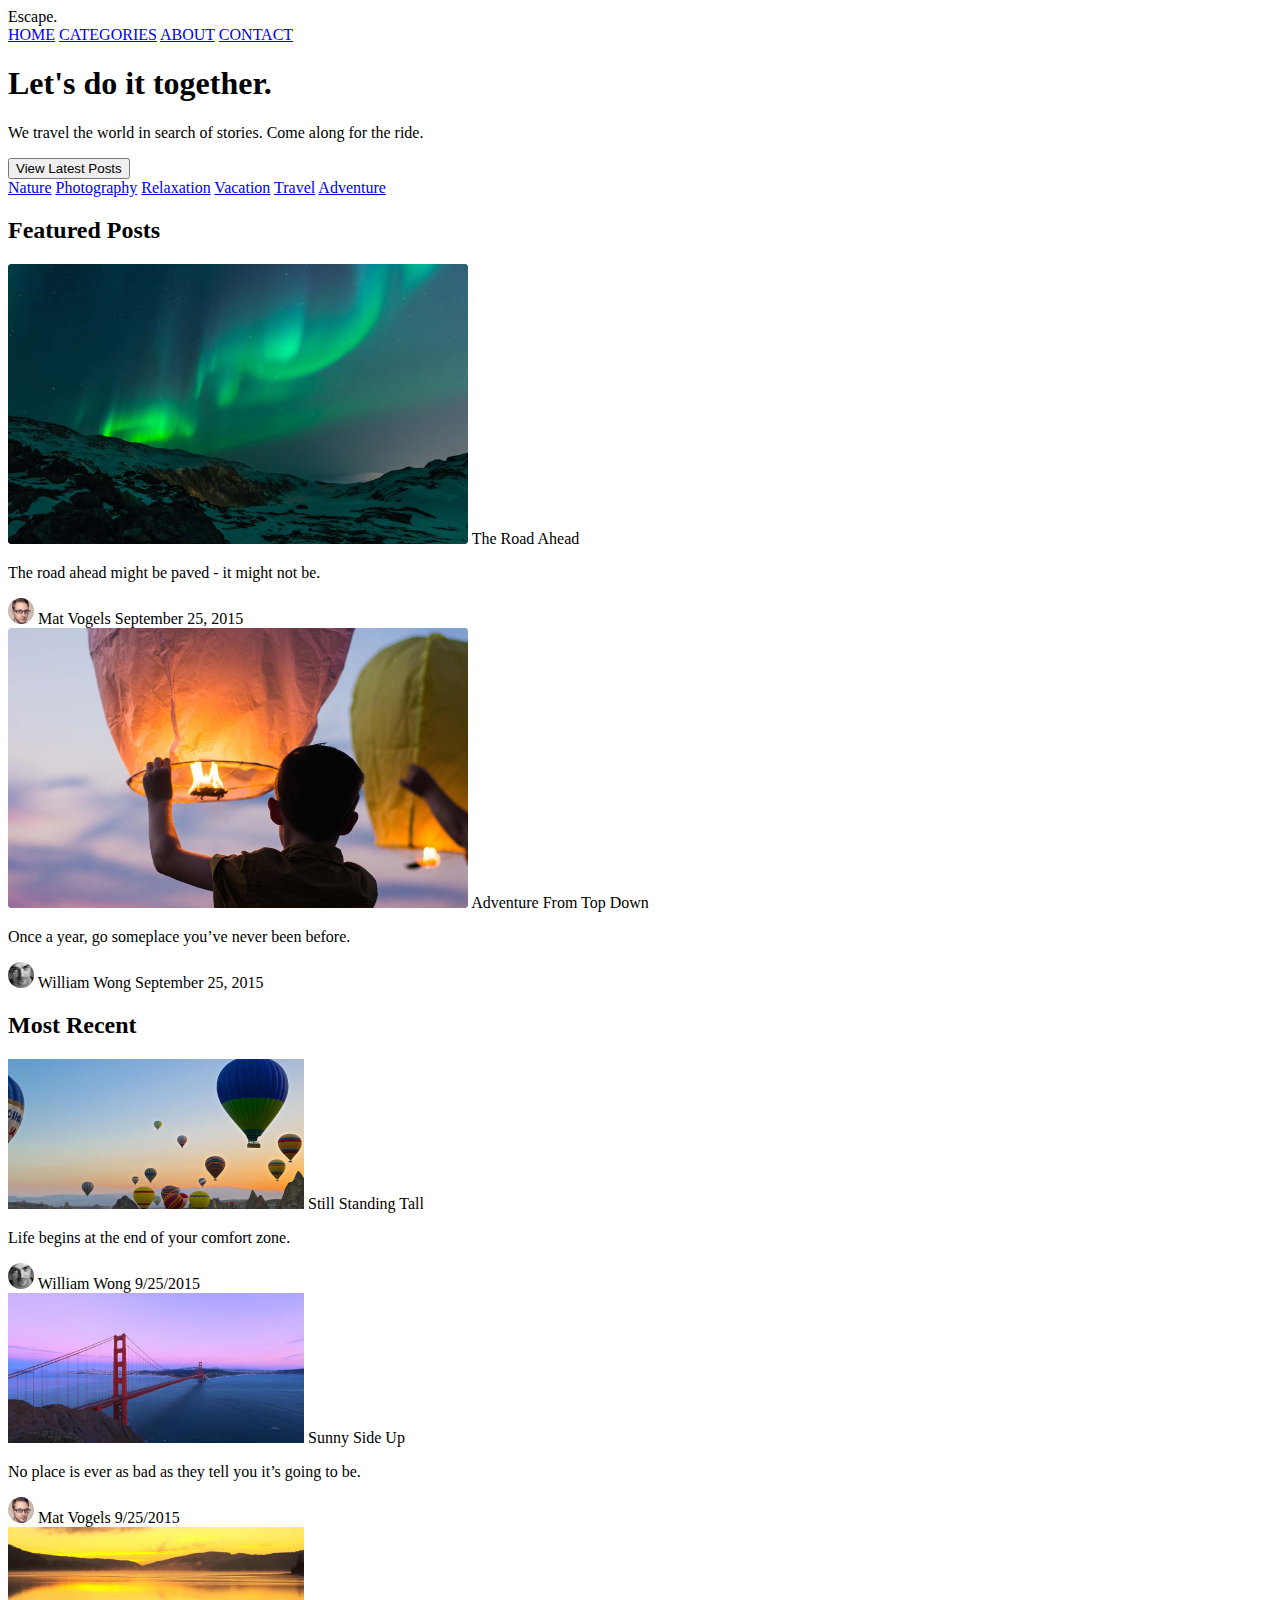
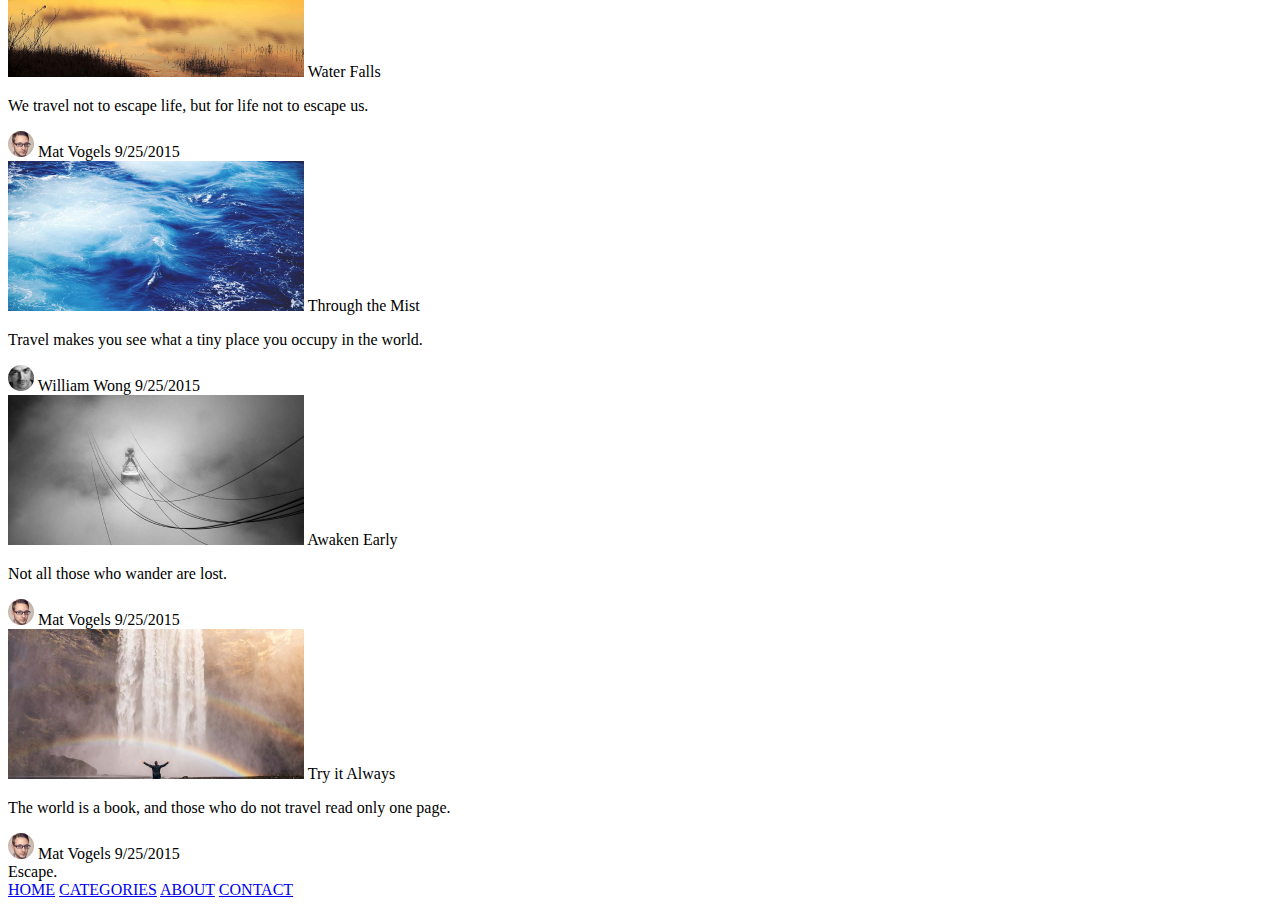
==== html/index.html @ eead0e0d "restructured the project" ====
<!DOCTYPE html>
<html lang="en">
  <head>
    <meta charset="UTF-8">
    <title>Escape.</title>
  </head>
  <body>
    <header>
      <div>
        <span>Escape.</span>
        <nav>
          <a href="#">HOME</a>
          <a href="#">CATEGORIES</a>
          <a href="#">ABOUT</a>
          <a href="#">CONTACT</a>
        </nav>
      </div>
      <div>
        <h1>Let's do it together.</h1>
        <p>We travel the world in search of stories. Come along for the ride.</p>
        <button>View Latest Posts</button>
      </div>
    </header>
    <main>
      <nav>
        <a href="#">Nature</a>
        <a href="#">Photography</a>
        <a href="#">Relaxation</a>
        <a href="#">Vacation</a>
        <a href="#">Travel</a>
        <a href="#">Adventure</a>
      </nav>
      <section>
        <h2>Featured Posts</h2>
        <div>
          <img src="../res/images/the-road-ahead.jpg" alt="The Road Ahead">
          <span>The Road Ahead</span>
          <p>The road ahead might be paved - it might not be.</p>
          <img src="../res/images/mat-vogels.jpg" alt="Mat Vogels">
          <span>Mat Vogels</span>
          <span>September 25, 2015</span>
        </div>
        <div>
          <img src="../res/images/from-top-down.jpg" alt="From Top Down">
          <span>Adventure</span>
          <span>From Top Down</span>
          <p>Once a year, go someplace you’ve never been before.</p>
          <img src="../res/images/william-wong.jpg" alt="William Wong">
          <span>William Wong</span>
          <span>September 25, 2015</span>
        </div>
      </section>
      <section>
        <h2>Most Recent</h2>
        <div>
          <img src="../res/images/still-standing-tall.jpg" alt="Still Standing Tall">
          <span>Still Standing Tall</span>
          <p>Life begins at the end of your comfort zone.</p>
          <div>
            <img src="../res/images/william-wong.jpg" alt="William Wong">
            <span>William Wong</span>
            <span>9/25/2015</span>
          </div>
        </div>
        <div>
          <img src="../res/images/sunny-side-up.jpg" alt="Sunny Side Up">
          <span>Sunny Side Up</span>
          <p>No place is ever as bad as they tell you it’s going to be.</p>
          <div>
            <img src="../res/images/mat-vogels.jpg" alt="Mat Vogels">
            <span>Mat Vogels</span>
            <span>9/25/2015</span>
          </div>
        </div>
        <div>
          <img src="../res/images/water-falls.jpg" alt="Water Falls">
          <span>Water Falls</span>
          <p>We travel not to escape life, but for life not to escape us.</p>
          <div>
            <img src="../res/images/mat-vogels.jpg" alt="Mat Vogels">
            <span>Mat Vogels</span>
            <span>9/25/2015</span>
          </div>
        </div>
        <div>
          <img src="../res/images/through-the-mist.jpg" alt="Through the Mist">
          <span>Through the Mist</span>
          <p>Travel makes you see what a tiny place you occupy in the world.</p>
          <div>
            <img src="../res/images/william-wong.jpg" alt="William Wong">
            <span>William Wong</span>
            <span>9/25/2015</span>
          </div>
        </div>
        <div>
          <img src="../res/images/awaken-early.jpg" alt="Awaken Early">
          <span>Awaken Early</span>
          <p>Not all those who wander are lost.</p>
          <div>
            <img src="../res/images/mat-vogels.jpg" alt="Mat Vogels">
            <span>Mat Vogels</span>
            <span>9/25/2015</span>
          </div>
        </div>
        <div>
          <img src="../res/images/try-it-always.jpg" alt="Try it Always">
          <span>Try it Always</span>
          <p>The world is a book, and those who do not travel read only one page.</p>
          <div>
            <img src="../res/images/mat-vogels.jpg" alt="Mat Vogels">
            <span>Mat Vogels</span>
            <span>9/25/2015</span>
          </div>
        </div>
      </section>
    </main>
    <footer>
      <div>
        <span>Escape.</span>
        <nav>
          <a href="#">HOME</a>
          <a href="#">CATEGORIES</a>
          <a href="#">ABOUT</a>
          <a href="#">CONTACT</a>
        </nav>
      </div>
    </footer>
  </body>
</html>
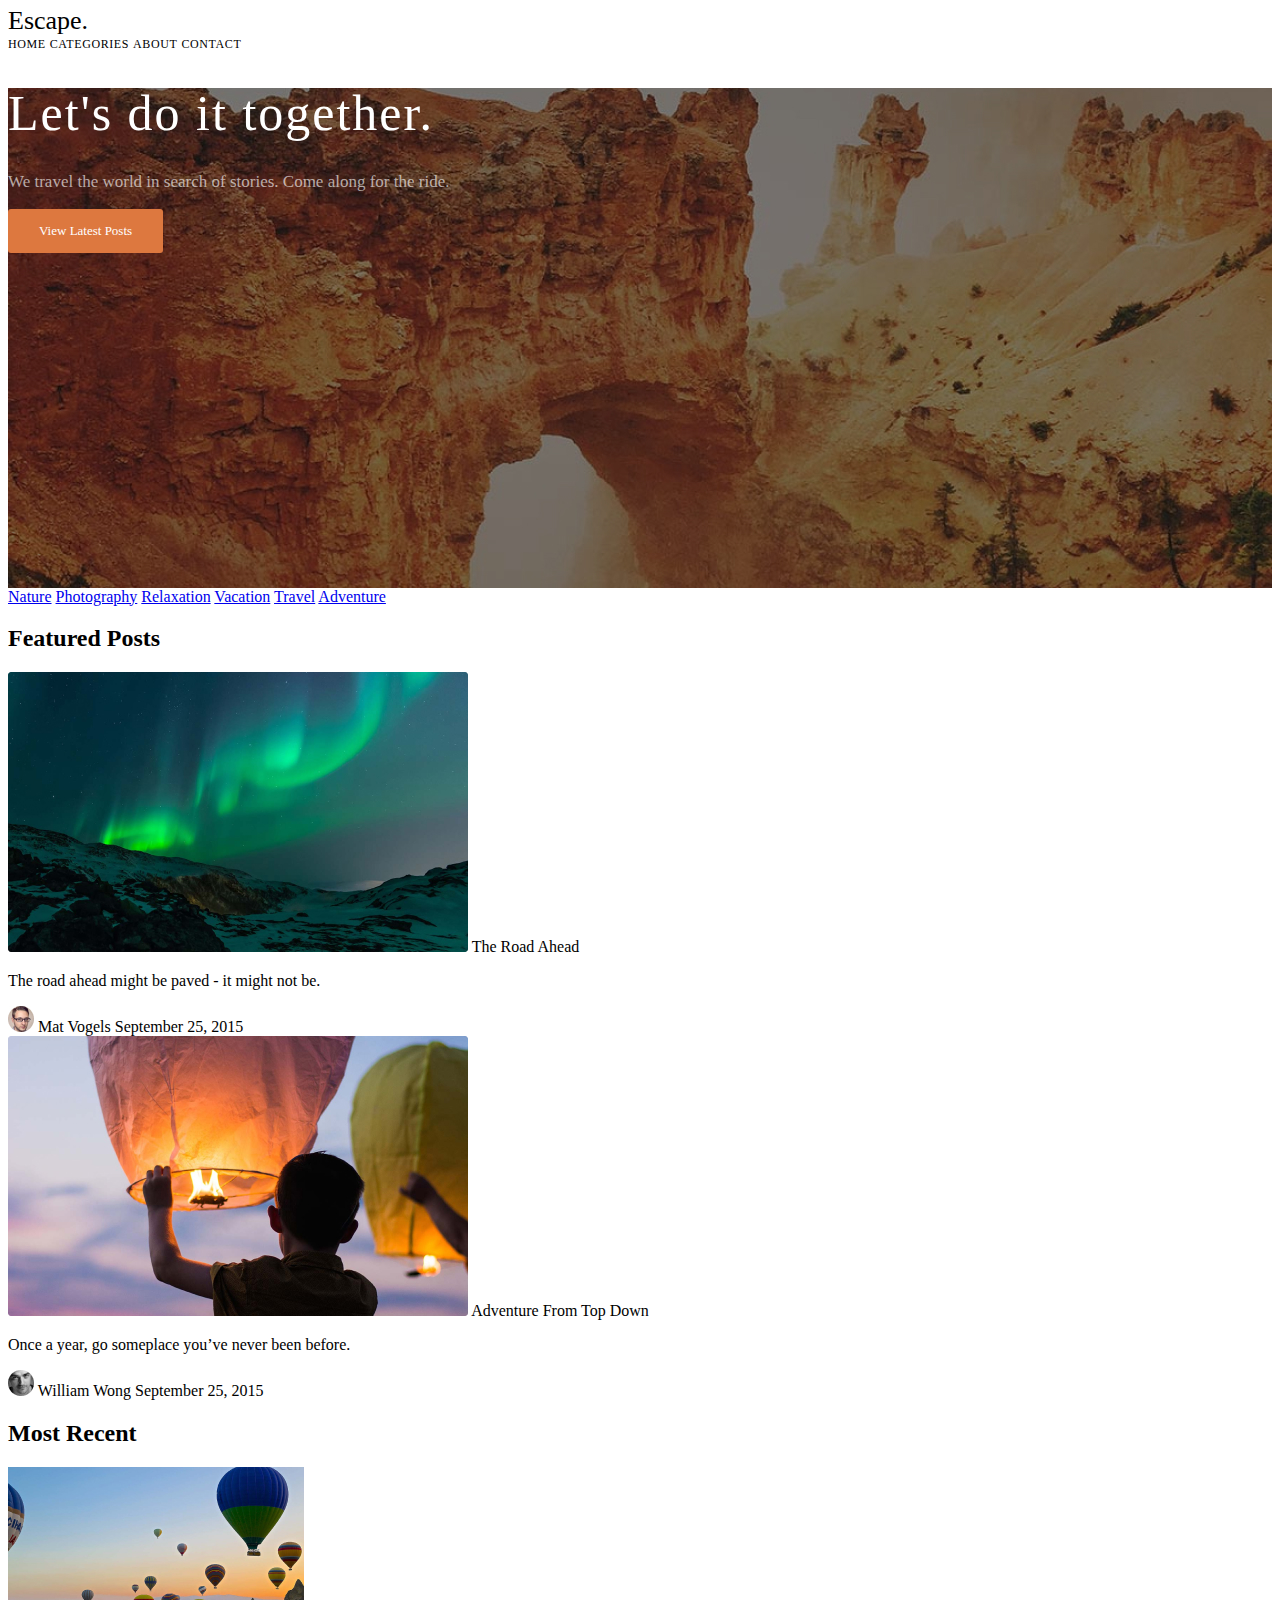
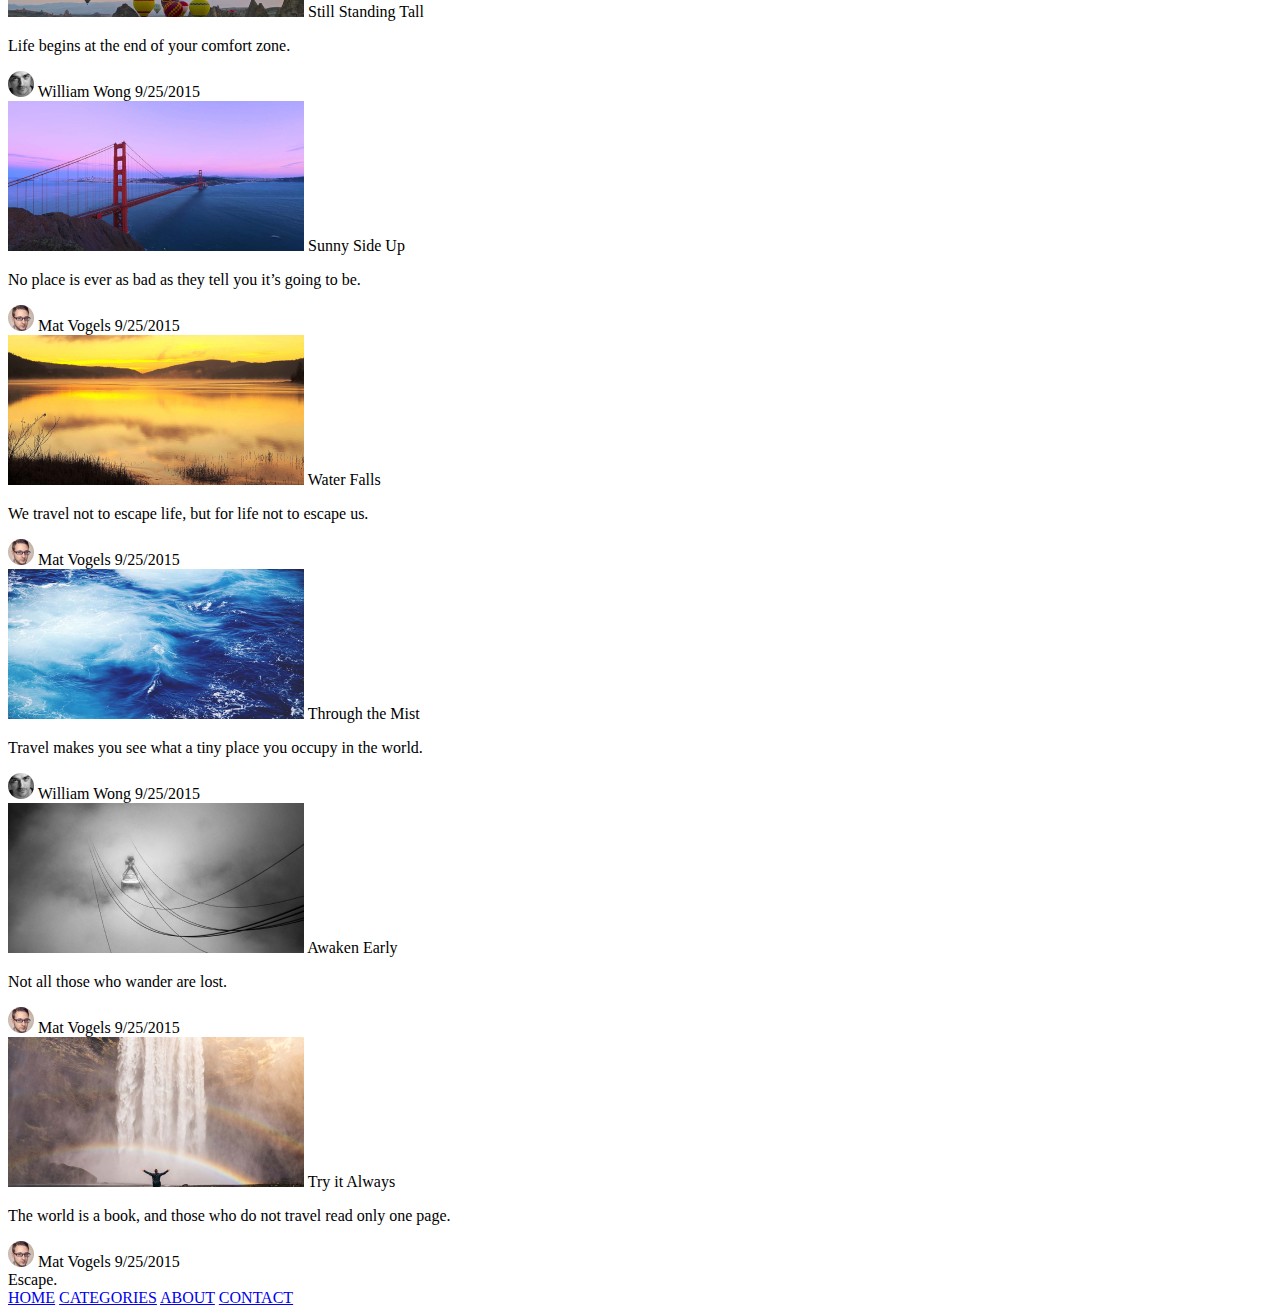
==== commit 5942e6fa: "added bcg image to res folder, added css folder with style.css, added styles for first two blocks." ====
--- a/html/index.html
+++ b/html/index.html
@@ -1,24 +1,30 @@
 <!DOCTYPE html>
-<html lang="en">
+<html lang="ru">
   <head>
     <meta charset="UTF-8">
     <title>Escape.</title>
+    <link href="../css/style.css" rel="stylesheet">
   </head>
   <body>
     <header>
-      <div>
-        <span>Escape.</span>
-        <nav>
-          <a href="#">HOME</a>
-          <a href="#">CATEGORIES</a>
-          <a href="#">ABOUT</a>
-          <a href="#">CONTACT</a>
-        </nav>
+      <div class="header">
+        <div class="header__title">
+          <span>Escape.</span>
+        </div>
+        <div class="header__nav-menu">
+          <nav>
+            <a href="#" class="header__nav-menu__menu-item">HOME</a>
+            <a href="#" class="header__nav-menu__menu-item">CATEGORIES</a>
+            <a href="#" class="header__nav-menu__menu-item">ABOUT</a>
+            <a href="#" class="header__nav-menu__menu-item">CONTACT</a>
+          </nav>
+        </div>
       </div>
-      <div>
-        <h1>Let's do it together.</h1>
-        <p>We travel the world in search of stories. Come along for the ride.</p>
-        <button>View Latest Posts</button>
+      <div class="main">
+        <h1 class="main__title">Let's do it together.</h1>
+        <p class="main__text">We travel the world in search of stories. Come along for the ride.</p>
+        <button class="main__button">View Latest Posts</button>
+        <!-- <img src="../res/images/escape.jpg" alt="Escape"> -->
       </div>
     </header>
     <main>
--- a/css/style.css
+++ b/css/style.css
@@ -0,0 +1,46 @@
+
+.header__title 
+{
+    font: normal 400 26px/26px 'Lora';
+    color: #000000;
+}
+
+.header__nav-menu__menu-item
+{
+    text-decoration: none;
+    font: normal 400 12px/20px 'Oxygen';
+    letter-spacing: 0.6px;
+    text-transform: uppercase;
+    color: #000000;
+}
+.main
+{
+    height: 500px;
+    background: url("../res/images/escape.jpg");
+}
+
+.main__title 
+{
+    font: normal 400 50px/51px 'Lora';
+    /* text-align: center; */
+    letter-spacing: 2px;
+    color: #fff;
+}
+
+.main__text
+{
+    font: normal 400 17px/20px 'Oxygen';
+    /* text-align: center; */
+    color: rgba(255, 255, 255, 0.63);
+}
+
+
+.main__button
+{
+    font: normal 400 13px/20px 'Oxygen';
+    padding: 12px 31px;
+    color: #fff;
+    background: #DD783F;
+    border: 0;
+    border-radius: 3px;
+}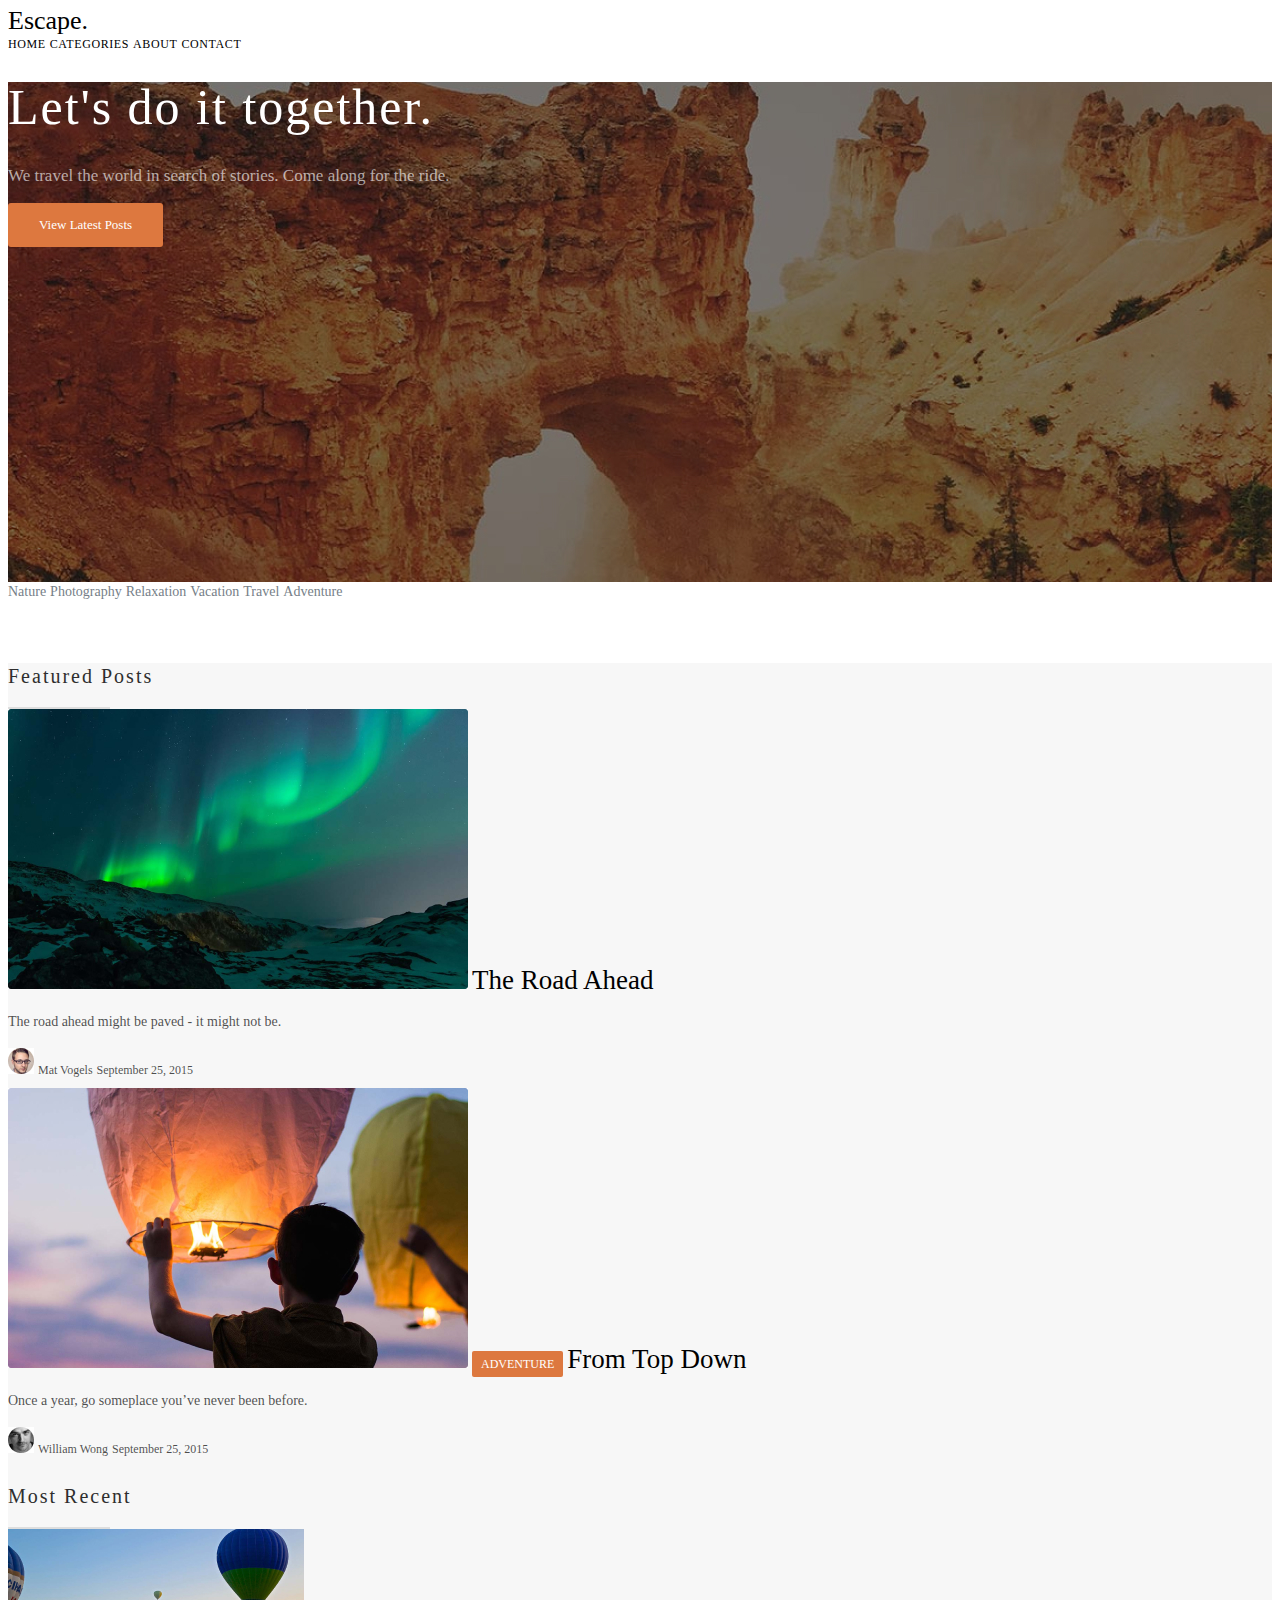
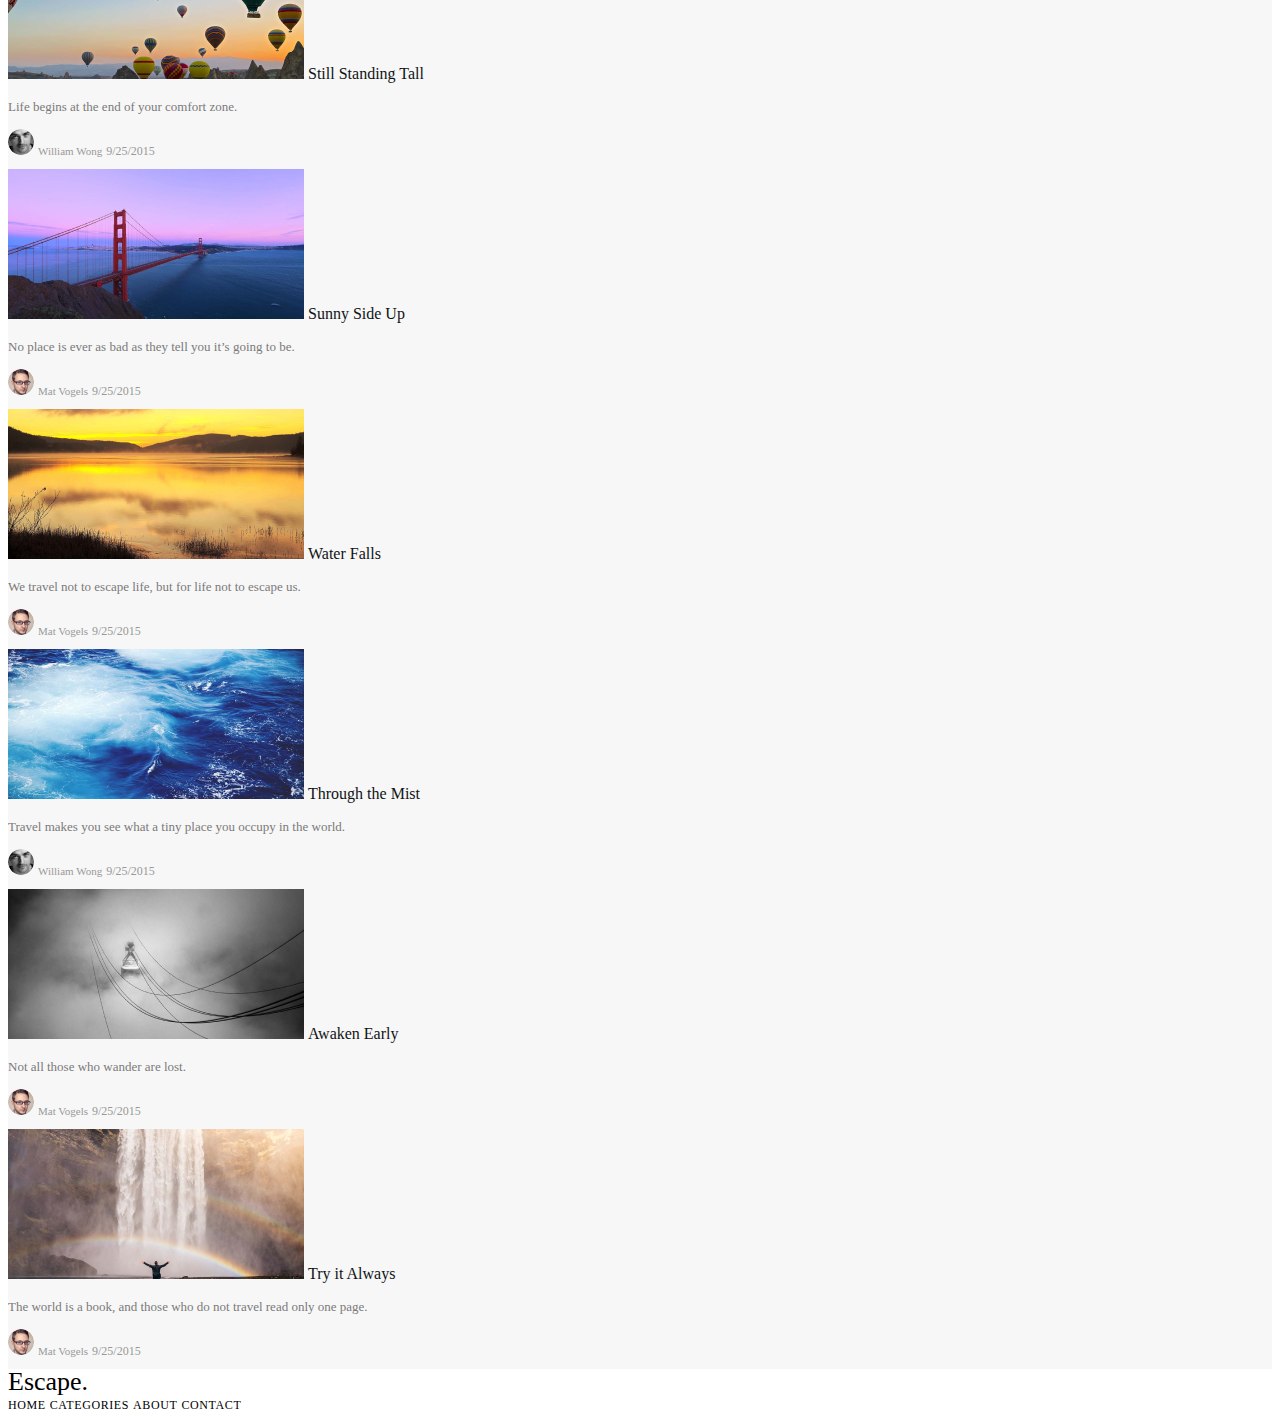
==== commit 8708e467: "added style to full page" ====
--- a/html/index.html
+++ b/html/index.html
@@ -7,127 +7,130 @@
   </head>
   <body>
     <header>
-      <div class="header">
-        <div class="header__title">
-          <span>Escape.</span>
-        </div>
-        <div class="header__nav-menu">
+      <div class="nav-block">
+        <span class="nav-block__title">Escape.</span>
+        <div class="nav-block__nav-menu">
           <nav>
-            <a href="#" class="header__nav-menu__menu-item">HOME</a>
-            <a href="#" class="header__nav-menu__menu-item">CATEGORIES</a>
-            <a href="#" class="header__nav-menu__menu-item">ABOUT</a>
-            <a href="#" class="header__nav-menu__menu-item">CONTACT</a>
+            <a class="nav-block__nav-menu__menu-item" href="#">HOME</a>
+            <a class="nav-block__nav-menu__menu-item" href="#">CATEGORIES</a>
+            <a class="nav-block__nav-menu__menu-item" href="#">ABOUT</a>
+            <a class="nav-block__nav-menu__menu-item" href="#">CONTACT</a>
           </nav>
         </div>
       </div>
-      <div class="main">
-        <h1 class="main__title">Let's do it together.</h1>
-        <p class="main__text">We travel the world in search of stories. Come along for the ride.</p>
-        <button class="main__button">View Latest Posts</button>
-        <!-- <img src="../res/images/escape.jpg" alt="Escape"> -->
+      <div class="top-block">
+        <h1 class="top-block__title">Let's do it together.</h1>
+        <p class="top-block__text">We travel the world in search of stories. Come along for the ride.</p>
+        <button class="top-block__button">View Latest Posts</button>
       </div>
     </header>
     <main>
-      <nav>
-        <a href="#">Nature</a>
-        <a href="#">Photography</a>
-        <a href="#">Relaxation</a>
-        <a href="#">Vacation</a>
-        <a href="#">Travel</a>
-        <a href="#">Adventure</a>
-      </nav>
-      <section>
-        <h2>Featured Posts</h2>
-        <div>
-          <img src="../res/images/the-road-ahead.jpg" alt="The Road Ahead">
-          <span>The Road Ahead</span>
-          <p>The road ahead might be paved - it might not be.</p>
-          <img src="../res/images/mat-vogels.jpg" alt="Mat Vogels">
-          <span>Mat Vogels</span>
-          <span>September 25, 2015</span>
-        </div>
-        <div>
-          <img src="../res/images/from-top-down.jpg" alt="From Top Down">
-          <span>Adventure</span>
-          <span>From Top Down</span>
-          <p>Once a year, go someplace you’ve never been before.</p>
-          <img src="../res/images/william-wong.jpg" alt="William Wong">
-          <span>William Wong</span>
-          <span>September 25, 2015</span>
-        </div>
-      </section>
-      <section>
-        <h2>Most Recent</h2>
-        <div>
-          <img src="../res/images/still-standing-tall.jpg" alt="Still Standing Tall">
-          <span>Still Standing Tall</span>
-          <p>Life begins at the end of your comfort zone.</p>
-          <div>
-            <img src="../res/images/william-wong.jpg" alt="William Wong">
-            <span>William Wong</span>
-            <span>9/25/2015</span>
+      <div class="categories-menu">
+        <nav>
+          <a class="categories-menu__menu-item" href="#">Nature</a>
+          <a class="categories-menu__menu-item" href="#">Photography</a>
+          <a class="categories-menu__menu-item" href="#">Relaxation</a>
+          <a class="categories-menu__menu-item" href="#">Vacation</a>
+          <a class="categories-menu__menu-item" href="#">Travel</a>
+          <a class="categories-menu__menu-item" href="#">Adventure</a>
+        </nav>
+      </div>
+      <div class="content">
+        <section class="content__articles-grid">
+          <h2 class="content__articles-grid__title">Featured Posts</h2>
+          <div class="content__articles-grid__divider"></div>
+          <div class="content__articles-grid__grid-item-large">
+            <img class="content__articles-grid__grid-item-large__image" src="../res/images/the-road-ahead.jpg" alt="The Road Ahead">
+            <span class="content__articles-grid__grid-item-large__title">The Road Ahead</span>
+            <p class="content__articles-grid__grid-item-large__text">The road ahead might be paved - it might not be.</p>
+            <img class="content__articles-grid__grid-item-large__author-photo" src="../res/images/mat-vogels.jpg" alt="Mat Vogels">
+            <span class="content__articles-grid__grid-item-large__author-name">Mat Vogels</span>
+            <span class="content__articles-grid__grid-item-large__date">September 25, 2015</span>
           </div>
-        </div>
-        <div>
-          <img src="../res/images/sunny-side-up.jpg" alt="Sunny Side Up">
-          <span>Sunny Side Up</span>
-          <p>No place is ever as bad as they tell you it’s going to be.</p>
-          <div>
-            <img src="../res/images/mat-vogels.jpg" alt="Mat Vogels">
-            <span>Mat Vogels</span>
-            <span>9/25/2015</span>
+          <div class="content__articles-grid__grid-item-large">
+            <img class="content__articles-grid__grid-item-large__image" src="../res/images/from-top-down.jpg" alt="From Top Down">
+            <span class="content__articles-grid__grid-item-large__label">Adventure</span>
+            <span class="content__articles-grid__grid-item-large__title">From Top Down</span>
+            <p class="content__articles-grid__grid-item-large__text">Once a year, go someplace you’ve never been before.</p>
+            <img class="content__articles-grid__grid-item-large__author-photo" src="../res/images/william-wong.jpg" alt="William Wong">
+            <span class="content__articles-grid__grid-item-large__author-name">William Wong</span>
+            <span class="content__articles-grid__grid-item-large__date">September 25, 2015</span>
           </div>
-        </div>
-        <div>
-          <img src="../res/images/water-falls.jpg" alt="Water Falls">
-          <span>Water Falls</span>
-          <p>We travel not to escape life, but for life not to escape us.</p>
-          <div>
-            <img src="../res/images/mat-vogels.jpg" alt="Mat Vogels">
-            <span>Mat Vogels</span>
-            <span>9/25/2015</span>
+        </section>
+        <section class="content__articles-grid">
+          <h2 class="content__articles-grid__title">Most Recent</h2>
+          <div class="content__articles-grid__divider"></div>
+          <div class="content__articles-grid__grid-item-small">
+            <img class="content__articles-grid__grid-item-small__image" src="../res/images/still-standing-tall.jpg" alt="Still Standing Tall">
+            <span class="content__articles-grid__grid-item-small__title">Still Standing Tall</span>
+            <p class="content__articles-grid__grid-item-small__text">Life begins at the end of your comfort zone.</p>
+            <div class="content__articles-grid__grid-item-small__extra-info">
+              <img class="content__articles-grid__grid-item-small__extra-info__author-photo" src="../res/images/william-wong.jpg" alt="William Wong">
+              <span class="content__articles-grid__grid-item-small__extra-info__author-name">William Wong</span>
+              <span class="content__articles-grid__grid-item-small__extra-info__date">9/25/2015</span>
+            </div>
           </div>
-        </div>
-        <div>
-          <img src="../res/images/through-the-mist.jpg" alt="Through the Mist">
-          <span>Through the Mist</span>
-          <p>Travel makes you see what a tiny place you occupy in the world.</p>
-          <div>
-            <img src="../res/images/william-wong.jpg" alt="William Wong">
-            <span>William Wong</span>
-            <span>9/25/2015</span>
+          <div class="content__articles-grid__grid-item-small">
+            <img class="content__articles-grid__grid-item-small__image" src="../res/images/sunny-side-up.jpg" alt="Sunny Side Up">
+            <span class="content__articles-grid__grid-item-small__title">Sunny Side Up</span>
+            <p class="content__articles-grid__grid-item-small__text">No place is ever as bad as they tell you it’s going to be.</p>
+            <div class="content__articles-grid__grid-item-small__extra-info">
+              <img class="content__articles-grid__grid-item-small__extra-info__author-photo" src="../res/images/mat-vogels.jpg" alt="Mat Vogels">
+              <span class="content__articles-grid__grid-item-small__extra-info__author-name">Mat Vogels</span>
+              <span class="content__articles-grid__grid-item-small__extra-info__date">9/25/2015</span>
+            </div>
           </div>
-        </div>
-        <div>
-          <img src="../res/images/awaken-early.jpg" alt="Awaken Early">
-          <span>Awaken Early</span>
-          <p>Not all those who wander are lost.</p>
-          <div>
-            <img src="../res/images/mat-vogels.jpg" alt="Mat Vogels">
-            <span>Mat Vogels</span>
-            <span>9/25/2015</span>
+          <div class="content__articles-grid__grid-item-small">
+            <img class="content__articles-grid__grid-item-small__image" src="../res/images/water-falls.jpg" alt="Water Falls">
+            <span class="content__articles-grid__grid-item-small__title">Water Falls</span>
+            <p class="content__articles-grid__grid-item-small__text">We travel not to escape life, but for life not to escape us.</p>
+            <div class="content__articles-grid__grid-item-small__extra-info">
+              <img class="content__articles-grid__grid-item-small__extra-info__author-photo" src="../res/images/mat-vogels.jpg" alt="Mat Vogels">
+              <span class="content__articles-grid__grid-item-small__extra-info__author-name">Mat Vogels</span>
+              <span class="content__articles-grid__grid-item-small__extra-info__date">9/25/2015</span>
+            </div>
           </div>
-        </div>
-        <div>
-          <img src="../res/images/try-it-always.jpg" alt="Try it Always">
-          <span>Try it Always</span>
-          <p>The world is a book, and those who do not travel read only one page.</p>
-          <div>
-            <img src="../res/images/mat-vogels.jpg" alt="Mat Vogels">
-            <span>Mat Vogels</span>
-            <span>9/25/2015</span>
+          <div class="content__articles-grid__grid-item-small">
+            <img class="content__articles-grid__grid-item-small__image" src="../res/images/through-the-mist.jpg" alt="Through the Mist">
+            <span class="content__articles-grid__grid-item-small__title">Through the Mist</span>
+            <p class="content__articles-grid__grid-item-small__text">Travel makes you see what a tiny place you occupy in the world.</p>
+            <div class="content__articles-grid__grid-item-small__extra-info"> 
+              <img class="content__articles-grid__grid-item-small__extra-info__author-photo" src="../res/images/william-wong.jpg" alt="William Wong">
+              <span class="content__articles-grid__grid-item-small__extra-info__author-name">William Wong</span>
+              <span class="content__articles-grid__grid-item-small__extra-info__date">9/25/2015</span>
+            </div>
           </div>
-        </div>
-      </section>
+          <div class="content__articles-grid__grid-item-small">
+            <img class="content__articles-grid__grid-item-small__image" src="../res/images/awaken-early.jpg" alt="Awaken Early">
+            <span class="content__articles-grid__grid-item-small__title">Awaken Early</span>
+            <p class="content__articles-grid__grid-item-small__text">Not all those who wander are lost.</p>
+            <div class="content__articles-grid__grid-item-small__extra-info">
+              <img class="content__articles-grid__grid-item-small__extra-info__author-photo" src="../res/images/mat-vogels.jpg" alt="Mat Vogels">
+              <span class="content__articles-grid__grid-item-small__extra-info__author-name">Mat Vogels</span>
+              <span class="content__articles-grid__grid-item-small__extra-info__date">9/25/2015</span>
+            </div>
+          </div>
+          <div class="content__articles-grid__grid-item-small">
+            <img class="content__articles-grid__grid-item-small__image" src="../res/images/try-it-always.jpg" alt="Try it Always">
+            <span class="content__articles-grid__grid-item-small__title">Try it Always</span>
+            <p class="content__articles-grid__grid-item-small__text">The world is a book, and those who do not travel read only one page.</p>
+            <div class="content__articles-grid__grid-item-small__extra-info">
+              <img class="content__articles-grid__grid-item-small__extra-info__author-photo" src="../res/images/mat-vogels.jpg" alt="Mat Vogels">
+              <span class="content__articles-grid__grid-item-small__extra-info__author-name">Mat Vogels</span>
+              <span class="content__articles-grid__grid-item-small__extra-info__date">9/25/2015</span>
+            </div>
+          </div>
+        </section>
+      </div>
     </main>
     <footer>
-      <div>
-        <span>Escape.</span>
-        <nav>
-          <a href="#">HOME</a>
-          <a href="#">CATEGORIES</a>
-          <a href="#">ABOUT</a>
-          <a href="#">CONTACT</a>
+      <div class="nav-block">
+        <span class="nav-block__title">Escape.</span>
+        <nav class="nav-block__nav-menu">
+          <a class="nav-block__nav-menu__menu-item" href="#">HOME</a>
+          <a class="nav-block__nav-menu__menu-item" href="#">CATEGORIES</a>
+          <a class="nav-block__nav-menu__menu-item" href="#">ABOUT</a>
+          <a class="nav-block__nav-menu__menu-item" href="#">CONTACT</a>
         </nav>
       </div>
     </footer>
--- a/css/style.css
+++ b/css/style.css
@@ -1,41 +1,43 @@
+.nav-block
+{
+    height: 40px;
+}
 
-.header__title 
+.nav-block__title
 {
     font: normal 400 26px/26px 'Lora';
-    color: #000000;
+    color: #000;
 }
 
-.header__nav-menu__menu-item
+.nav-block__nav-menu__menu-item
 {
     text-decoration: none;
     font: normal 400 12px/20px 'Oxygen';
     letter-spacing: 0.6px;
     text-transform: uppercase;
-    color: #000000;
+    color: #000;
 }
-.main
+
+.top-block
 {
     height: 500px;
     background: url("../res/images/escape.jpg");
 }
 
-.main__title 
+.top-block__title
 {
     font: normal 400 50px/51px 'Lora';
-    /* text-align: center; */
     letter-spacing: 2px;
     color: #fff;
 }
 
-.main__text
+.top-block__text
 {
     font: normal 400 17px/20px 'Oxygen';
-    /* text-align: center; */
     color: rgba(255, 255, 255, 0.63);
 }
 
-
-.main__button
+.top-block__button
 {
     font: normal 400 13px/20px 'Oxygen';
     padding: 12px 31px;
@@ -43,4 +45,124 @@
     background: #DD783F;
     border: 0;
     border-radius: 3px;
+}
+
+.categories-menu
+{
+    height: 65px;
+    background: #FFFFFF;
+    border-radius: 0px;
+}
+
+.categories-menu__menu-item
+{
+    text-decoration: none;
+    font: normal 400 14px/20px 'Lora';
+    color: #768088;
+}
+
+.content
+{
+    /* height: 1255px; */
+    background-color: #F7F7F7;
+}
+
+.content__articles-grid__title
+{
+    font: normal 400 20px/27px 'Oxygen';
+    letter-spacing: 2px;
+    color: #2E2E2E;
+}
+
+.content__articles-grid__divider
+{
+    width: 100px;
+    border: 1px solid #DEDEDE;
+}
+
+.content__articles-grid__grid-item-large
+{
+    /* position: relative;
+    text-align: center; */
+    border-radius: 3px;
+}
+
+.content__articles-grid__grid-item-large__label
+{
+    font: normal 400 12px/13px 'Oxygen';
+    text-transform: uppercase;
+    padding: 6px 9px;
+    color: #fff;
+    background: #DD783F;
+    border: 0;
+    border-radius: 2px;
+}
+
+.content__articles-grid__grid-item-large__title
+{
+    /* position: absolute; */
+    font: normal 400 27px/30px 'Lora';
+    color: #000;
+    /* bottom: 8px;
+    left: 10px; */
+}
+
+.content__articles-grid__grid-item-large__text
+{
+    /* position: absolute; */
+    font: normal 400 14px/25px 'Oxygen';
+    color: rgba(0, 0, 0, 0.7);
+    /* bottom: 8px;
+    left: 16px; */
+}
+
+.content__articles-grid__grid-item-large__author-img
+{
+    /* position: absolute; */
+    height: 26px;
+    border-radius: 60px;
+}
+
+.content__articles-grid__grid-item-large__author-name
+{
+    /* position: absolute; */
+    font: normal 400 12px/35px 'Oxygen';
+    color: rgba(0, 0, 0, 0.7);
+}
+
+.content__articles-grid__grid-item-large__date
+{
+    /* position: absolute; */
+    font: normal 400 12px/35px 'Oxygen';
+    color: rgba(0, 0, 0, 0.7);
+}
+
+.content__articles-grid__grid-item-small__title
+{
+    font: normal 400 16px/21px 'Lora';
+    color: #101315;
+}
+
+.content__articles-grid__grid-item-small__text
+{
+    font: normal 400 13px/19px 'Oxygen';
+    color: #7A7A7A;
+}
+
+.content__articles-grid__grid-item-small__extra-info__author-photo
+{
+    height: 26px;
+    border-radius: 60px;
+}
+
+.content__articles-grid__grid-item-small__extra-info__author-name
+{
+    font: normal 400 11px/35px 'Oxygen';
+    color:#999999;
+}
+
+.content__articles-grid__grid-item-small__extra-info__date
+{
+    font: normal 400 12px/35px 'Oxygen';
+    color:#999999;
 }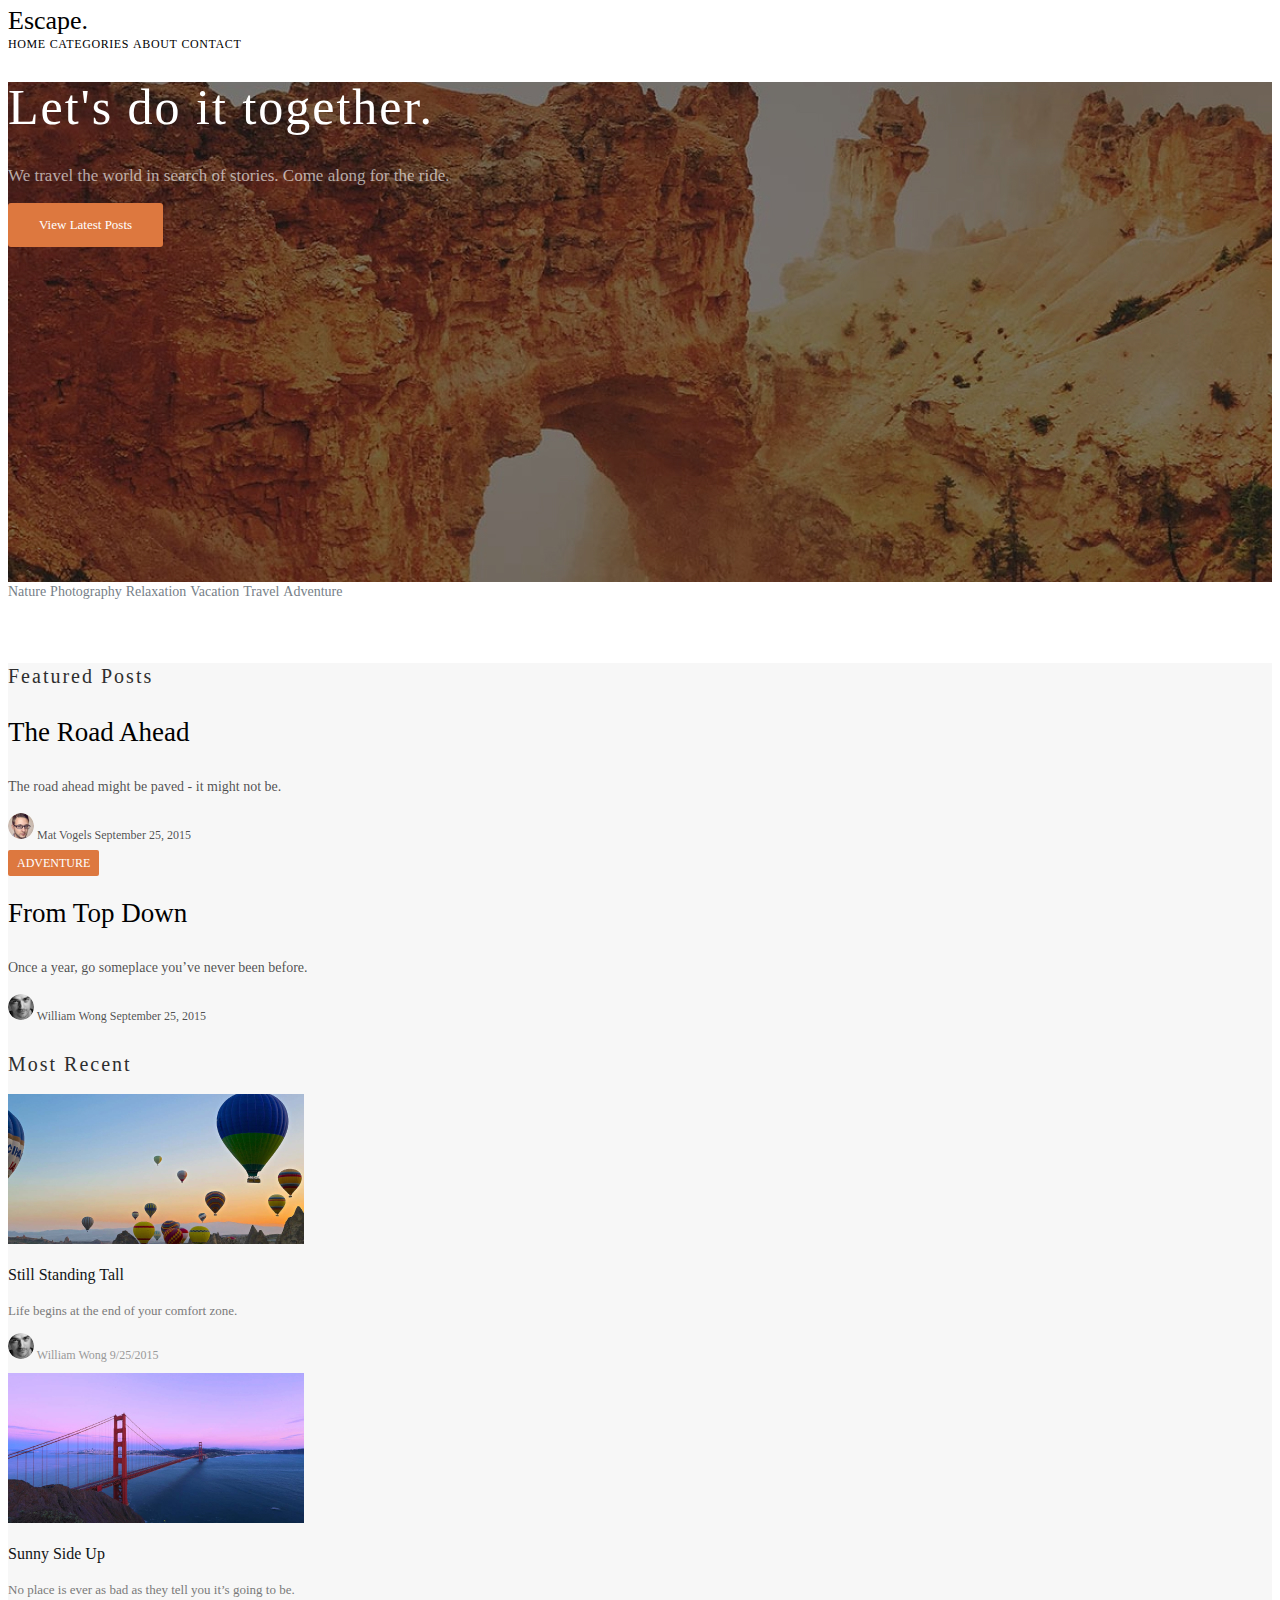
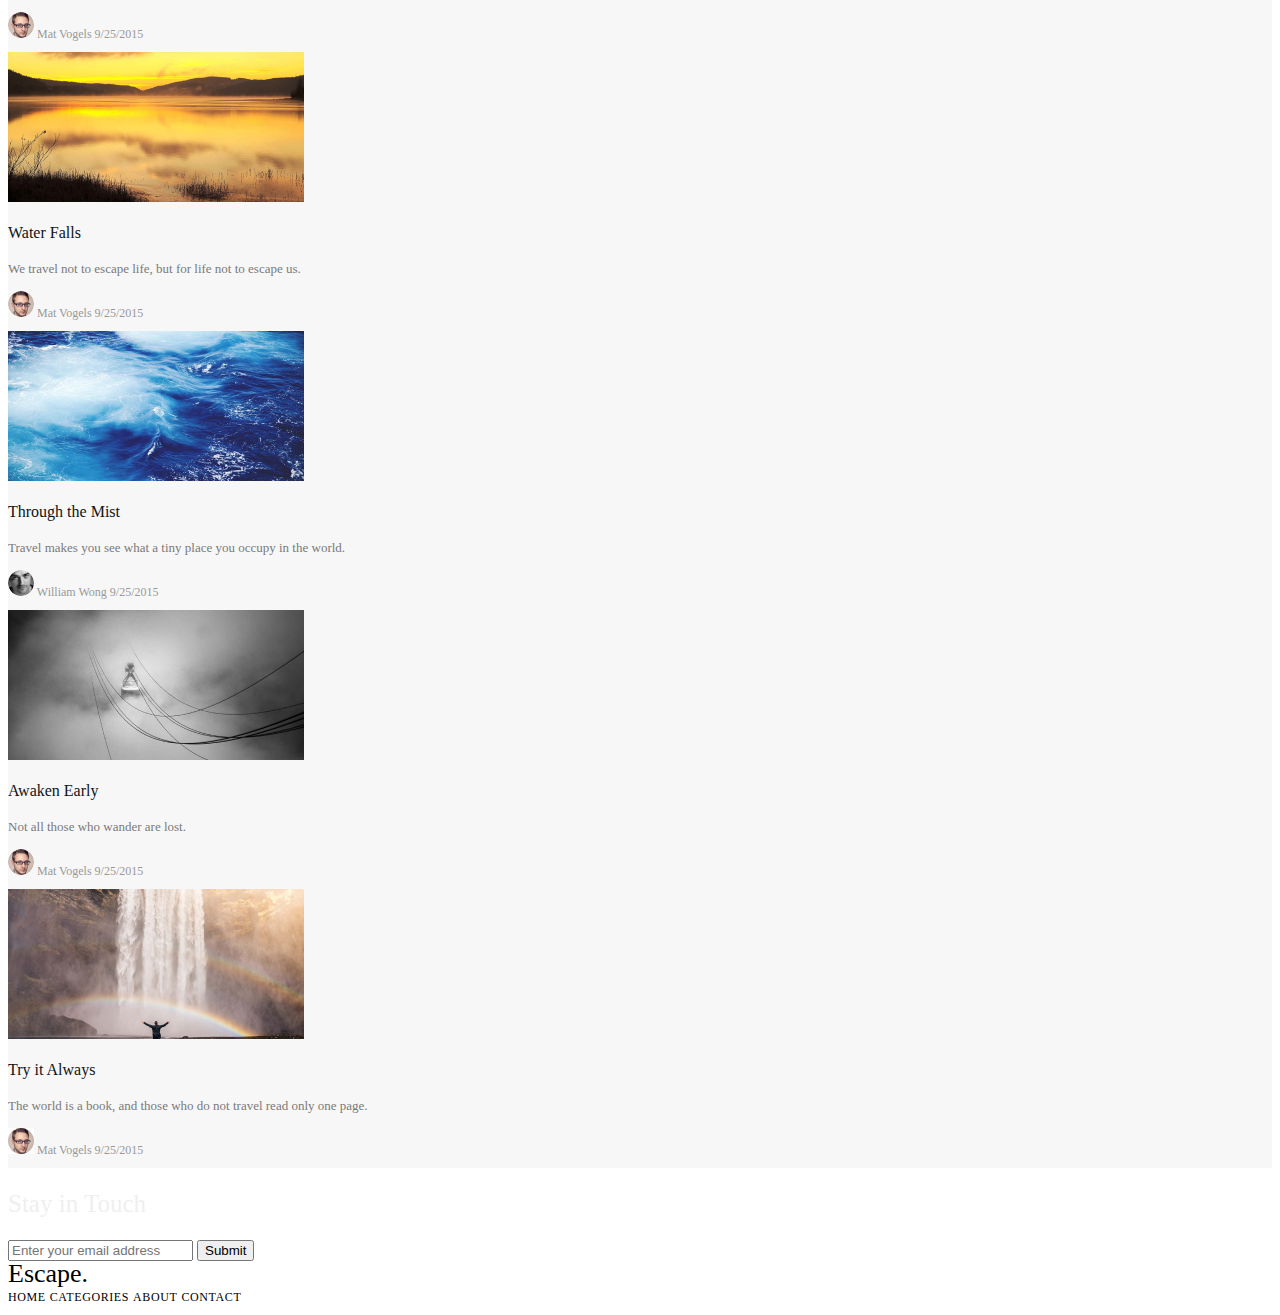
==== commit ba4714f0: "changed html classnames and styles" ====
--- a/html/index.html
+++ b/html/index.html
@@ -6,131 +6,156 @@
     <link href="../css/style.css" rel="stylesheet">
   </head>
   <body>
-    <header>
-      <div class="nav-block">
-        <span class="nav-block__title">Escape.</span>
-        <div class="nav-block__nav-menu">
-          <nav>
-            <a class="nav-block__nav-menu__menu-item" href="#">HOME</a>
-            <a class="nav-block__nav-menu__menu-item" href="#">CATEGORIES</a>
-            <a class="nav-block__nav-menu__menu-item" href="#">ABOUT</a>
-            <a class="nav-block__nav-menu__menu-item" href="#">CONTACT</a>
-          </nav>
-        </div>
-      </div>
-      <div class="top-block">
-        <h1 class="top-block__title">Let's do it together.</h1>
-        <p class="top-block__text">We travel the world in search of stories. Come along for the ride.</p>
-        <button class="top-block__button">View Latest Posts</button>
-      </div>
+    <header class="nav"> 
+      <span class="nav__title">Escape.</span>
+      <nav class="nav__menu menu">
+        <a class="menu__item" href="#">HOME</a>
+        <a class="menu__item" href="#">CATEGORIES</a>
+        <a class="menu__item" href="#">ABOUT</a>
+        <a class="menu__item" href="#">CONTACT</a>
+      </nav>
     </header>
     <main>
-      <div class="categories-menu">
-        <nav>
-          <a class="categories-menu__menu-item" href="#">Nature</a>
-          <a class="categories-menu__menu-item" href="#">Photography</a>
-          <a class="categories-menu__menu-item" href="#">Relaxation</a>
-          <a class="categories-menu__menu-item" href="#">Vacation</a>
-          <a class="categories-menu__menu-item" href="#">Travel</a>
-          <a class="categories-menu__menu-item" href="#">Adventure</a>
-        </nav>
+      <div class="header">
+        <div class="header__topic topic">
+          <h1 class="topic__headline_header">Let's do it together.</h1>
+          <p class="topic__subheadline_header">We travel the world in search of stories. Come along for the ride.</p>
+        </div>
+        <button class="header__button">View Latest Posts</button>
       </div>
+      <nav class="categories">
+        <a class="categories__item" href="#">Nature</a>
+        <a class="categories__item" href="#">Photography</a>
+        <a class="categories__item" href="#">Relaxation</a>
+        <a class="categories__item" href="#">Vacation</a>
+        <a class="categories__item" href="#">Travel</a>
+        <a class="categories__item" href="#">Adventure</a>
+      </nav>
       <div class="content">
-        <section class="content__articles-grid">
-          <h2 class="content__articles-grid__title">Featured Posts</h2>
-          <div class="content__articles-grid__divider"></div>
-          <div class="content__articles-grid__grid-item-large">
-            <img class="content__articles-grid__grid-item-large__image" src="../res/images/the-road-ahead.jpg" alt="The Road Ahead">
-            <span class="content__articles-grid__grid-item-large__title">The Road Ahead</span>
-            <p class="content__articles-grid__grid-item-large__text">The road ahead might be paved - it might not be.</p>
-            <img class="content__articles-grid__grid-item-large__author-photo" src="../res/images/mat-vogels.jpg" alt="Mat Vogels">
-            <span class="content__articles-grid__grid-item-large__author-name">Mat Vogels</span>
-            <span class="content__articles-grid__grid-item-large__date">September 25, 2015</span>
+        <section class="content__articles articles"> 
+          <div class="articles__heading heading">
+            <h2 class="heading__title">Featured Posts</h2>
           </div>
-          <div class="content__articles-grid__grid-item-large">
-            <img class="content__articles-grid__grid-item-large__image" src="../res/images/from-top-down.jpg" alt="From Top Down">
-            <span class="content__articles-grid__grid-item-large__label">Adventure</span>
-            <span class="content__articles-grid__grid-item-large__title">From Top Down</span>
-            <p class="content__articles-grid__grid-item-large__text">Once a year, go someplace you’ve never been before.</p>
-            <img class="content__articles-grid__grid-item-large__author-photo" src="../res/images/william-wong.jpg" alt="William Wong">
-            <span class="content__articles-grid__grid-item-large__author-name">William Wong</span>
-            <span class="content__articles-grid__grid-item-large__date">September 25, 2015</span>
+          <div class="articles__card-large">
+            <!-- <img class="card-large__image" src="../res/images/the-road-ahead.jpg" alt="The Road Ahead"> -->
+            <div class="card-large__topic topic">
+              <h3 class="topic__headline_big">The Road Ahead</h3>
+              <p class="topic__subheadline_big">The road ahead might be paved - it might not be.</p>
+            </div>
+            <div class="card-large__properties properties">
+              <img class="properties__author-photo" src="../res/images/mat-vogels.jpg" alt="Mat Vogels">
+              <span class="properties__author-name_big">Mat Vogels</span>
+              <span class="properties__date_big">September 25, 2015</span>
+            </div>
+          </div>
+          <div class="articles__card-large">
+            <!-- <img class="grid-item-large__image" src="../res/images/from-top-down.jpg" alt="From Top Down"> -->
+            <span class="card-large__label">Adventure</span>
+            <div class="card-large__topic topic">
+              <h3 class="topic__headline_big">From Top Down</h3>
+              <p class="topic__subheadline_big">Once a year, go someplace you’ve never been before.</p>
+            </div>
+            <div class="card-large__properties properties">
+              <img class="properties__author-photo" src="../res/images/william-wong.jpg" alt="William Wong">
+              <span class="properties__author-name_big">William Wong</span>
+              <span class="properties__date_big">September 25, 2015</span>
+            </div>
           </div>
         </section>
-        <section class="content__articles-grid">
-          <h2 class="content__articles-grid__title">Most Recent</h2>
-          <div class="content__articles-grid__divider"></div>
-          <div class="content__articles-grid__grid-item-small">
-            <img class="content__articles-grid__grid-item-small__image" src="../res/images/still-standing-tall.jpg" alt="Still Standing Tall">
-            <span class="content__articles-grid__grid-item-small__title">Still Standing Tall</span>
-            <p class="content__articles-grid__grid-item-small__text">Life begins at the end of your comfort zone.</p>
-            <div class="content__articles-grid__grid-item-small__extra-info">
-              <img class="content__articles-grid__grid-item-small__extra-info__author-photo" src="../res/images/william-wong.jpg" alt="William Wong">
-              <span class="content__articles-grid__grid-item-small__extra-info__author-name">William Wong</span>
-              <span class="content__articles-grid__grid-item-small__extra-info__date">9/25/2015</span>
+        <section class="content__articles articles">
+          <div class="articles__heading heading">
+            <h2 class="heading__title">Most Recent</h2>
+          </div>
+          <div class="articles__card-small">
+            <img class="card-small__image" src="../res/images/still-standing-tall.jpg" alt="Still Standing Tall">
+            <div class="card-small__topic topic">
+              <h3 class="topic__headline">Still Standing Tall</h3>
+              <p class="topic__subheadline">Life begins at the end of your comfort zone.</p>
+            </div>
+            <div class="card-small__properties properties">
+              <img class="properties__author-photo" src="../res/images/william-wong.jpg" alt="William Wong">
+              <span class="properties__author-name">William Wong</span>
+              <span class="properties__date">9/25/2015</span>
             </div>
           </div>
-          <div class="content__articles-grid__grid-item-small">
-            <img class="content__articles-grid__grid-item-small__image" src="../res/images/sunny-side-up.jpg" alt="Sunny Side Up">
-            <span class="content__articles-grid__grid-item-small__title">Sunny Side Up</span>
-            <p class="content__articles-grid__grid-item-small__text">No place is ever as bad as they tell you it’s going to be.</p>
-            <div class="content__articles-grid__grid-item-small__extra-info">
-              <img class="content__articles-grid__grid-item-small__extra-info__author-photo" src="../res/images/mat-vogels.jpg" alt="Mat Vogels">
-              <span class="content__articles-grid__grid-item-small__extra-info__author-name">Mat Vogels</span>
-              <span class="content__articles-grid__grid-item-small__extra-info__date">9/25/2015</span>
+          <div class="articles__card-small">
+            <img class="card-small__image" src="../res/images/sunny-side-up.jpg" alt="Sunny Side Up">
+            <div class="card-small__topic topic">
+              <h3 class="topic__headline">Sunny Side Up</h3>
+              <p class="topic__subheadline">No place is ever as bad as they tell you it’s going to be.</p>
+            </div>
+            <div class="card-small__properties properties">
+              <img class="properties__author-photo" src="../res/images/mat-vogels.jpg" alt="Mat Vogels">
+              <span class="properties__author-name">Mat Vogels</span>
+              <span class="properties__date">9/25/2015</span>
             </div>
           </div>
-          <div class="content__articles-grid__grid-item-small">
-            <img class="content__articles-grid__grid-item-small__image" src="../res/images/water-falls.jpg" alt="Water Falls">
-            <span class="content__articles-grid__grid-item-small__title">Water Falls</span>
-            <p class="content__articles-grid__grid-item-small__text">We travel not to escape life, but for life not to escape us.</p>
-            <div class="content__articles-grid__grid-item-small__extra-info">
-              <img class="content__articles-grid__grid-item-small__extra-info__author-photo" src="../res/images/mat-vogels.jpg" alt="Mat Vogels">
-              <span class="content__articles-grid__grid-item-small__extra-info__author-name">Mat Vogels</span>
-              <span class="content__articles-grid__grid-item-small__extra-info__date">9/25/2015</span>
+          <div class="articles__card-small">
+            <img class="card-small__image" src="../res/images/water-falls.jpg" alt="Water Falls">
+            <div class="card-small__topic topic">
+              <h3 class="topic__headline">Water Falls</h3>
+              <p class="topic__subheadline">We travel not to escape life, but for life not to escape us.</p>
+            </div>
+            <div class="card-small__properties properties">
+              <img class="properties__author-photo" src="../res/images/mat-vogels.jpg" alt="Mat Vogels">
+              <span class="properties__author-name">Mat Vogels</span>
+              <span class="properties__date">9/25/2015</span>
             </div>
           </div>
-          <div class="content__articles-grid__grid-item-small">
-            <img class="content__articles-grid__grid-item-small__image" src="../res/images/through-the-mist.jpg" alt="Through the Mist">
-            <span class="content__articles-grid__grid-item-small__title">Through the Mist</span>
-            <p class="content__articles-grid__grid-item-small__text">Travel makes you see what a tiny place you occupy in the world.</p>
-            <div class="content__articles-grid__grid-item-small__extra-info"> 
-              <img class="content__articles-grid__grid-item-small__extra-info__author-photo" src="../res/images/william-wong.jpg" alt="William Wong">
-              <span class="content__articles-grid__grid-item-small__extra-info__author-name">William Wong</span>
-              <span class="content__articles-grid__grid-item-small__extra-info__date">9/25/2015</span>
+          <div class="articles__card-small">
+            <img class="card-small__image" src="../res/images/through-the-mist.jpg" alt="Through the Mist">
+            <div class="card-small__topic topic">
+              <h3 class="topic__headline">Through the Mist</h3>
+              <p class="topic__subheadline">Travel makes you see what a tiny place you occupy in the world.</p>
+            </div>
+            <div class="card-small__properties properties"> 
+              <img class="properties__author-photo" src="../res/images/william-wong.jpg" alt="William Wong">
+              <span class="properties__author-name">William Wong</span>
+              <span class="properties__date">9/25/2015</span>
             </div>
           </div>
-          <div class="content__articles-grid__grid-item-small">
-            <img class="content__articles-grid__grid-item-small__image" src="../res/images/awaken-early.jpg" alt="Awaken Early">
-            <span class="content__articles-grid__grid-item-small__title">Awaken Early</span>
-            <p class="content__articles-grid__grid-item-small__text">Not all those who wander are lost.</p>
-            <div class="content__articles-grid__grid-item-small__extra-info">
-              <img class="content__articles-grid__grid-item-small__extra-info__author-photo" src="../res/images/mat-vogels.jpg" alt="Mat Vogels">
-              <span class="content__articles-grid__grid-item-small__extra-info__author-name">Mat Vogels</span>
-              <span class="content__articles-grid__grid-item-small__extra-info__date">9/25/2015</span>
+          <div class="articles__card-small">
+            <img class="card-small__image" src="../res/images/awaken-early.jpg" alt="Awaken Early">
+            <div class="card-small__topic topic">
+              <h3 class="topic__headline">Awaken Early</h3>
+              <p class="topic__subheadline">Not all those who wander are lost.</p>
+            </div>
+            <div class="card-small__properties properties"> 
+              <img class="properties__author-photo" src="../res/images/mat-vogels.jpg" alt="Mat Vogels">
+              <span class="properties__author-name">Mat Vogels</span>
+              <span class="properties__date">9/25/2015</span>
             </div>
           </div>
-          <div class="content__articles-grid__grid-item-small">
-            <img class="content__articles-grid__grid-item-small__image" src="../res/images/try-it-always.jpg" alt="Try it Always">
-            <span class="content__articles-grid__grid-item-small__title">Try it Always</span>
-            <p class="content__articles-grid__grid-item-small__text">The world is a book, and those who do not travel read only one page.</p>
-            <div class="content__articles-grid__grid-item-small__extra-info">
-              <img class="content__articles-grid__grid-item-small__extra-info__author-photo" src="../res/images/mat-vogels.jpg" alt="Mat Vogels">
-              <span class="content__articles-grid__grid-item-small__extra-info__author-name">Mat Vogels</span>
-              <span class="content__articles-grid__grid-item-small__extra-info__date">9/25/2015</span>
+          <div class="articles__card-small">
+            <img class="card-small__image" src="../res/images/try-it-always.jpg" alt="Try it Always">
+            <div class="card-small__topic topic">
+              <h3 class="topic__headline">Try it Always</h3>
+              <p class="topic__subheadline">The world is a book, and those who do not travel read only one page.</p>
+            </div>
+            <div class="card-small__properties properties"> 
+              <img class="cproperties__author-photo" src="../res/images/mat-vogels.jpg" alt="Mat Vogels">
+              <span class="properties__author-name">Mat Vogels</span>
+              <span class="properties__date">9/25/2015</span>
             </div>
           </div>
         </section>
       </div>
     </main>
-    <footer>
-      <div class="nav-block">
-        <span class="nav-block__title">Escape.</span>
-        <nav class="nav-block__nav-menu">
-          <a class="nav-block__nav-menu__menu-item" href="#">HOME</a>
-          <a class="nav-block__nav-menu__menu-item" href="#">CATEGORIES</a>
-          <a class="nav-block__nav-menu__menu-item" href="#">ABOUT</a>
-          <a class="nav-block__nav-menu__menu-item" href="#">CONTACT</a>
+    <footer class="footer">
+      <div class="footer__form form">
+        <div class="form__heading heading">
+          <h2 class="heading__title_footer">Stay in Touch</h2>
+        </div>
+        <input class="form__input"  type="text" placeholder="Enter your email address">
+        <button class="form__button">Submit</button>
+      </div>
+      <div class="footer__nav nav_with-background">
+        <span class="nav__title">Escape.</span>
+        <nav class="nav__menu menu">
+          <a class="menu__item" href="#">HOME</a>
+          <a class="menu__item" href="#">CATEGORIES</a>
+          <a class="menu__item" href="#">ABOUT</a>
+          <a class="menu__item" href="#">CONTACT</a>
         </nav>
       </div>
     </footer>
--- a/css/style.css
+++ b/css/style.css
@@ -1,15 +1,15 @@
-.nav-block
+.nav
 {
     height: 40px;
 }
 
-.nav-block__title
+.nav__title
 {
     font: normal 400 26px/26px 'Lora';
     color: #000;
 }
 
-.nav-block__nav-menu__menu-item
+.menu__item
 {
     text-decoration: none;
     font: normal 400 12px/20px 'Oxygen';
@@ -18,26 +18,26 @@
     color: #000;
 }
 
-.top-block
+.header
 {
     height: 500px;
     background: url("../res/images/escape.jpg");
 }
 
-.top-block__title
+.topic__headline_header
 {
     font: normal 400 50px/51px 'Lora';
     letter-spacing: 2px;
     color: #fff;
 }
 
-.top-block__text
+.topic__subheadline_header
 {
     font: normal 400 17px/20px 'Oxygen';
     color: rgba(255, 255, 255, 0.63);
 }
 
-.top-block__button
+.header__button
 {
     font: normal 400 13px/20px 'Oxygen';
     padding: 12px 31px;
@@ -47,14 +47,14 @@
     border-radius: 3px;
 }
 
-.categories-menu
+.categories
 {
     height: 65px;
     background: #FFFFFF;
     border-radius: 0px;
 }
 
-.categories-menu__menu-item
+.categories__item
 {
     text-decoration: none;
     font: normal 400 14px/20px 'Lora';
@@ -67,27 +67,33 @@
     background-color: #F7F7F7;
 }
 
-.content__articles-grid__title
+.heading__title
 {
     font: normal 400 20px/27px 'Oxygen';
     letter-spacing: 2px;
     color: #2E2E2E;
 }
 
-.content__articles-grid__divider
+.heading__title_footer
+{
+    font: normal 400 25px/30px 'Oxygen';
+    color: #EFEFEF;
+}
+
+/* .content__articles-grid__divider
 {
     width: 100px;
     border: 1px solid #DEDEDE;
-}
+} */
 
-.content__articles-grid__grid-item-large
+.articles__card-large
 {
     /* position: relative;
     text-align: center; */
     border-radius: 3px;
 }
 
-.content__articles-grid__grid-item-large__label
+.card-large__label
 {
     font: normal 400 12px/13px 'Oxygen';
     text-transform: uppercase;
@@ -98,7 +104,7 @@
     border-radius: 2px;
 }
 
-.content__articles-grid__grid-item-large__title
+.topic__headline_big
 {
     /* position: absolute; */
     font: normal 400 27px/30px 'Lora';
@@ -107,7 +113,13 @@
     left: 10px; */
 }
 
-.content__articles-grid__grid-item-large__text
+.topic__headline
+{
+    font: normal 400 16px/21px 'Lora';
+    color: #101315;
+}
+
+.topic__subheadline_big
 {
     /* position: absolute; */
     font: normal 400 14px/25px 'Oxygen';
@@ -116,53 +128,42 @@
     left: 16px; */
 }
 
-.content__articles-grid__grid-item-large__author-img
+.topic__subheadline
+{
+    font: normal 400 13px/19px 'Oxygen';
+    color: #7A7A7A;
+}
+
+.properties
+{
+    font: normal 400 12px/35px 'Oxygen';
+}
+
+.properties__author-photo
 {
     /* position: absolute; */
     height: 26px;
     border-radius: 60px;
 }
 
-.content__articles-grid__grid-item-large__author-name
+.properties__author-name_big
 {
     /* position: absolute; */
-    font: normal 400 12px/35px 'Oxygen';
     color: rgba(0, 0, 0, 0.7);
 }
 
-.content__articles-grid__grid-item-large__date
+.properties__author-name
+{
+    color:#999999;
+}
+
+.properties__date_big
 {
     /* position: absolute; */
-    font: normal 400 12px/35px 'Oxygen';
     color: rgba(0, 0, 0, 0.7);
 }
 
-.content__articles-grid__grid-item-small__title
+.properties__date
 {
-    font: normal 400 16px/21px 'Lora';
-    color: #101315;
-}
-
-.content__articles-grid__grid-item-small__text
-{
-    font: normal 400 13px/19px 'Oxygen';
-    color: #7A7A7A;
-}
-
-.content__articles-grid__grid-item-small__extra-info__author-photo
-{
-    height: 26px;
-    border-radius: 60px;
-}
-
-.content__articles-grid__grid-item-small__extra-info__author-name
-{
-    font: normal 400 11px/35px 'Oxygen';
     color:#999999;
-}
-
-.content__articles-grid__grid-item-small__extra-info__date
-{
-    font: normal 400 12px/35px 'Oxygen';
-    color:#999999;
-}+}   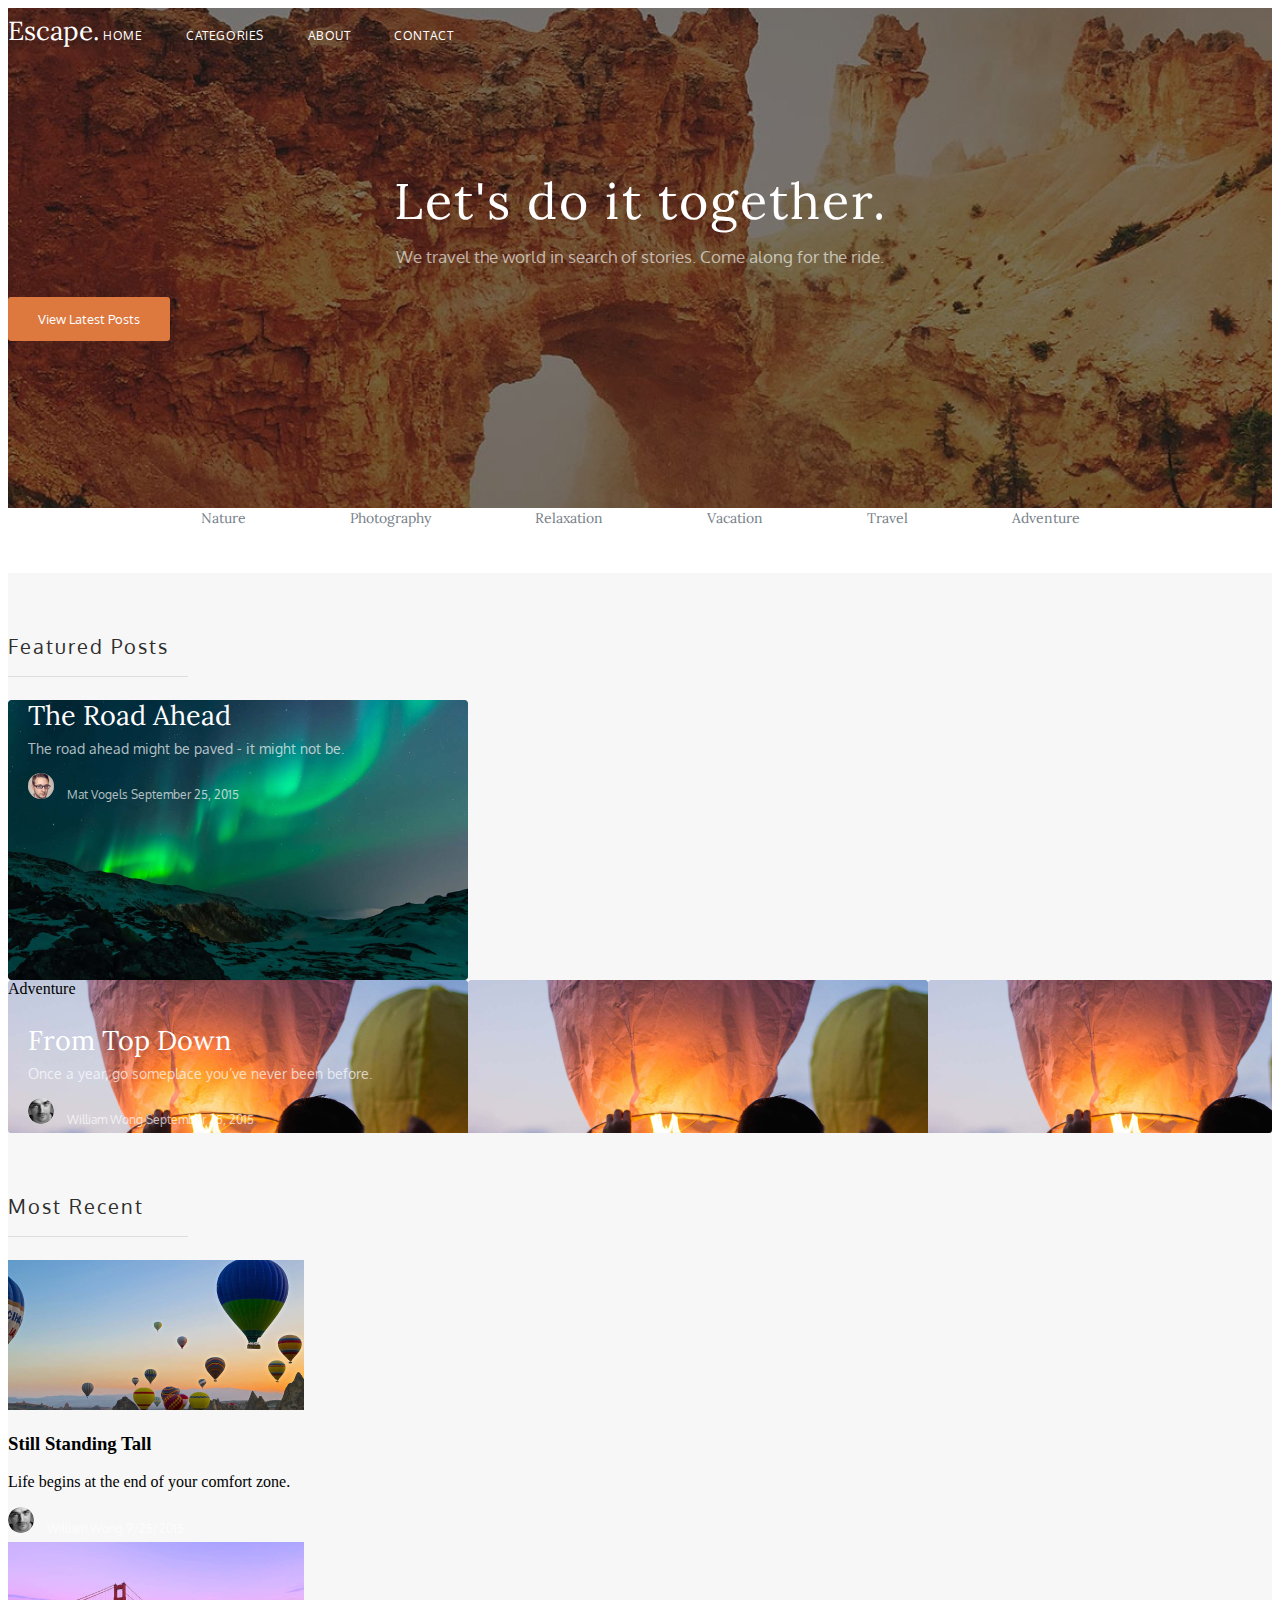
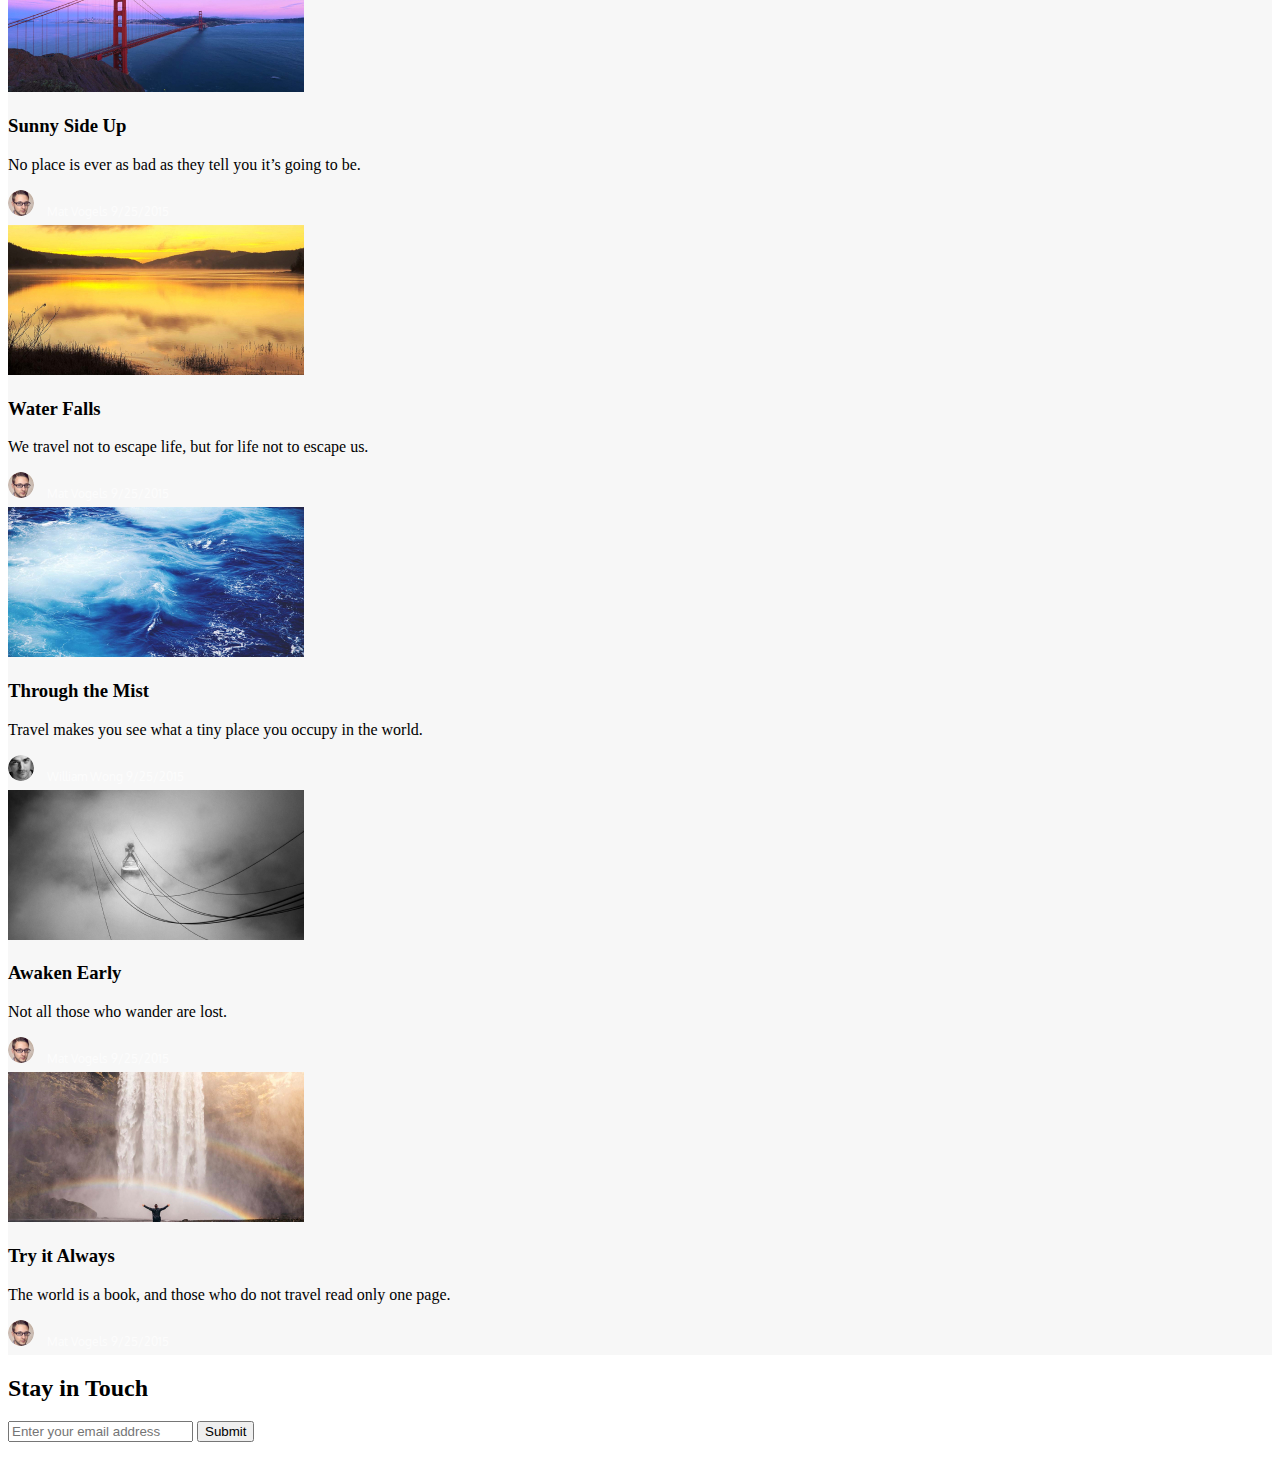
==== commit 467de829: "changed classnames, restyled header, categories, featured posts" ====
--- a/html/index.html
+++ b/html/index.html
@@ -1,29 +1,31 @@
 <!DOCTYPE html>
-<html lang="ru">
+<html lang="en">
   <head>
     <meta charset="UTF-8">
     <title>Escape.</title>
     <link href="../css/style.css" rel="stylesheet">
+    <link rel="preconnect" href="https://fonts.googleapis.com">
+    <link rel="preconnect" href="https://fonts.gstatic.com" crossorigin>
+    <link href="https://fonts.googleapis.com/css2?family=Lora:wght@400;700&display=swap" rel="stylesheet">
+    <link href="https://fonts.googleapis.com/css2?family=Oxygen:wght@400;700&display=swap" rel="stylesheet">
   </head>
   <body>
-    <header class="nav"> 
-      <span class="nav__title">Escape.</span>
-      <nav class="nav__menu menu">
-        <a class="menu__item" href="#">HOME</a>
-        <a class="menu__item" href="#">CATEGORIES</a>
-        <a class="menu__item" href="#">ABOUT</a>
-        <a class="menu__item" href="#">CONTACT</a>
-      </nav>
+    <header class="header"> 
+      <div class="header__nav nav">
+        <span class="nav__title">Escape.</span>
+        <nav class="nav__menu menu">
+          <a class="menu__item" href="#">HOME</a>
+          <a class="menu__item" href="#">CATEGORIES</a>
+          <a class="menu__item" href="#">ABOUT</a>
+          <a class="menu__item" href="#">CONTACT</a>
+        </nav>
+      </div>
+      <h1 class="header__headline">Let's do it together.</h1>
+      <p class="header__subheadline">We travel the world in search of stories. Come along for the ride.</p>
+      <button class="header__button">View Latest Posts</button>
     </header>
-    <main>
-      <div class="header">
-        <div class="header__topic topic">
-          <h1 class="topic__headline_header">Let's do it together.</h1>
-          <p class="topic__subheadline_header">We travel the world in search of stories. Come along for the ride.</p>
-        </div>
-        <button class="header__button">View Latest Posts</button>
-      </div>
-      <nav class="categories">
+    <main class="main">
+      <nav class="main__categories categories">
         <a class="categories__item" href="#">Nature</a>
         <a class="categories__item" href="#">Photography</a>
         <a class="categories__item" href="#">Relaxation</a>
@@ -31,125 +33,99 @@
         <a class="categories__item" href="#">Travel</a>
         <a class="categories__item" href="#">Adventure</a>
       </nav>
-      <div class="content">
-        <section class="content__articles articles"> 
-          <div class="articles__heading heading">
-            <h2 class="heading__title">Featured Posts</h2>
+      <section class="main__posts posts"> 
+        <h2 class="posts__title">Featured Posts</h2>
+        <div class="posts__card-big card-big card-big_background-1">
+          <h3 class="card-big__headline">The Road Ahead</h3>
+          <p class="card-big__subheadline">The road ahead might be paved - it might not be.</p>
+          <div class="card-big__caption caption">
+            <img class="caption__photo" src="../res/images/mat-vogels.jpg" alt="Mat Vogels">
+            <span class="caption__name">Mat Vogels</span>
+            <span class="caption__date">September 25, 2015</span>
           </div>
-          <div class="articles__card-large">
-            <!-- <img class="card-large__image" src="../res/images/the-road-ahead.jpg" alt="The Road Ahead"> -->
-            <div class="card-large__topic topic">
-              <h3 class="topic__headline_big">The Road Ahead</h3>
-              <p class="topic__subheadline_big">The road ahead might be paved - it might not be.</p>
-            </div>
-            <div class="card-large__properties properties">
-              <img class="properties__author-photo" src="../res/images/mat-vogels.jpg" alt="Mat Vogels">
-              <span class="properties__author-name_big">Mat Vogels</span>
-              <span class="properties__date_big">September 25, 2015</span>
-            </div>
+        </div>
+        <div class="posts__card card-big card-big_background-2">
+          <span class="card-big__label">Adventure</span> 
+          <h3 class="card-big__headline">From Top Down</h3>
+          <p class="card-big__subheadline">Once a year, go someplace you’ve never been before.</p>
+          <div class="card-big__caption caption">
+            <img class="caption__photo" src="../res/images/william-wong.jpg" alt="William Wong">
+            <span class="caption__name">William Wong</span>
+            <span class="caption__date">September 25, 2015</span>
           </div>
-          <div class="articles__card-large">
-            <!-- <img class="grid-item-large__image" src="../res/images/from-top-down.jpg" alt="From Top Down"> -->
-            <span class="card-large__label">Adventure</span>
-            <div class="card-large__topic topic">
-              <h3 class="topic__headline_big">From Top Down</h3>
-              <p class="topic__subheadline_big">Once a year, go someplace you’ve never been before.</p>
-            </div>
-            <div class="card-large__properties properties">
-              <img class="properties__author-photo" src="../res/images/william-wong.jpg" alt="William Wong">
-              <span class="properties__author-name_big">William Wong</span>
-              <span class="properties__date_big">September 25, 2015</span>
-            </div>
+        </div>
+      </section>
+      <section class="main__posts posts">
+        <h2 class="posts__title">Most Recent</h2>
+        <div class="posts__card-small card-small">
+          <img class="card-small__image" src="../res/images/still-standing-tall.jpg" alt="Still Standing Tall">
+          <h3 class="card-small__headline">Still Standing Tall</h3>
+          <p class="card-small__subheadline">Life begins at the end of your comfort zone.</p>
+          <div class="card-small__caption caption">
+            <img class="caption__photo" src="../res/images/william-wong.jpg" alt="William Wong">
+            <span class="caption__name">William Wong</span>
+            <span class="caption__date">9/25/2015</span>
           </div>
-        </section>
-        <section class="content__articles articles">
-          <div class="articles__heading heading">
-            <h2 class="heading__title">Most Recent</h2>
+        </div>
+        <div class="posts__card-small card-small">
+          <img class="card-small__image" src="../res/images/sunny-side-up.jpg" alt="Sunny Side Up">
+          <h3 class="card-small__headline">Sunny Side Up</h3>
+          <p class="card-small__subheadline">No place is ever as bad as they tell you it’s going to be.</p>
+          <div class="card-small__caption caption">
+            <img class="caption__photo" src="../res/images/mat-vogels.jpg" alt="Mat Vogels">
+            <span class="caption__name">Mat Vogels</span>
+            <span class="caption__date">9/25/2015</span>
           </div>
-          <div class="articles__card-small">
-            <img class="card-small__image" src="../res/images/still-standing-tall.jpg" alt="Still Standing Tall">
-            <div class="card-small__topic topic">
-              <h3 class="topic__headline">Still Standing Tall</h3>
-              <p class="topic__subheadline">Life begins at the end of your comfort zone.</p>
-            </div>
-            <div class="card-small__properties properties">
-              <img class="properties__author-photo" src="../res/images/william-wong.jpg" alt="William Wong">
-              <span class="properties__author-name">William Wong</span>
-              <span class="properties__date">9/25/2015</span>
-            </div>
+        </div>
+        <div class="posts__card-small card-small">
+          <img class="card-small__image" src="../res/images/water-falls.jpg" alt="Water Falls">
+          <h3 class="card-small__headline">Water Falls</h3>
+          <p class="card-small__subheadline">We travel not to escape life, but for life not to escape us.</p>
+          <div class="card-small__caption caption">
+            <img class="caption__photo" src="../res/images/mat-vogels.jpg" alt="Mat Vogels">
+            <span class="caption__name">Mat Vogels</span>
+            <span class="caption__date">9/25/2015</span>
           </div>
-          <div class="articles__card-small">
-            <img class="card-small__image" src="../res/images/sunny-side-up.jpg" alt="Sunny Side Up">
-            <div class="card-small__topic topic">
-              <h3 class="topic__headline">Sunny Side Up</h3>
-              <p class="topic__subheadline">No place is ever as bad as they tell you it’s going to be.</p>
-            </div>
-            <div class="card-small__properties properties">
-              <img class="properties__author-photo" src="../res/images/mat-vogels.jpg" alt="Mat Vogels">
-              <span class="properties__author-name">Mat Vogels</span>
-              <span class="properties__date">9/25/2015</span>
-            </div>
+        </div>
+        <div class="posts__card-small card-small">
+          <img class="card-small__image" src="../res/images/through-the-mist.jpg" alt="Through the Mist">
+          <h3 class="card-small__headline">Through the Mist</h3>
+          <p class="card-small__subheadline">Travel makes you see what a tiny place you occupy in the world.</p>
+          <div class="card-small__caption caption"> 
+            <img class="caption__photo" src="../res/images/william-wong.jpg" alt="William Wong">
+            <span class="caption__name">William Wong</span>
+            <span class="caption__date">9/25/2015</span>
           </div>
-          <div class="articles__card-small">
-            <img class="card-small__image" src="../res/images/water-falls.jpg" alt="Water Falls">
-            <div class="card-small__topic topic">
-              <h3 class="topic__headline">Water Falls</h3>
-              <p class="topic__subheadline">We travel not to escape life, but for life not to escape us.</p>
-            </div>
-            <div class="card-small__properties properties">
-              <img class="properties__author-photo" src="../res/images/mat-vogels.jpg" alt="Mat Vogels">
-              <span class="properties__author-name">Mat Vogels</span>
-              <span class="properties__date">9/25/2015</span>
-            </div>
+        </div>
+        <div class="posts__card-small card-small">
+          <img class="card-small__image" src="../res/images/awaken-early.jpg" alt="Awaken Early">
+          <h3 class="card-small__headline">Awaken Early</h3>
+          <p class="card-small__subheadline">Not all those who wander are lost.</p>
+          <div class="card-small__caption caption"> 
+            <img class="caption__photo" src="../res/images/mat-vogels.jpg" alt="Mat Vogels">
+            <span class="caption__name">Mat Vogels</span>
+            <span class="caption__date">9/25/2015</span>
           </div>
-          <div class="articles__card-small">
-            <img class="card-small__image" src="../res/images/through-the-mist.jpg" alt="Through the Mist">
-            <div class="card-small__topic topic">
-              <h3 class="topic__headline">Through the Mist</h3>
-              <p class="topic__subheadline">Travel makes you see what a tiny place you occupy in the world.</p>
-            </div>
-            <div class="card-small__properties properties"> 
-              <img class="properties__author-photo" src="../res/images/william-wong.jpg" alt="William Wong">
-              <span class="properties__author-name">William Wong</span>
-              <span class="properties__date">9/25/2015</span>
-            </div>
+        </div>
+        <div class="posts__card-small card-small">
+          <img class="card-small__image" src="../res/images/try-it-always.jpg" alt="Try it Always">
+          <h3 class="card-small__headline">Try it Always</h3>
+          <p class="card-small__subheadline">The world is a book, and those who do not travel read only one page.</p>
+          <div class="card-small__caption caption"> 
+            <img class="caption__photo" src="../res/images/mat-vogels.jpg" alt="Mat Vogels">
+            <span class="caption__name">Mat Vogels</span>
+            <span class="caption__date">9/25/2015</span>
           </div>
-          <div class="articles__card-small">
-            <img class="card-small__image" src="../res/images/awaken-early.jpg" alt="Awaken Early">
-            <div class="card-small__topic topic">
-              <h3 class="topic__headline">Awaken Early</h3>
-              <p class="topic__subheadline">Not all those who wander are lost.</p>
-            </div>
-            <div class="card-small__properties properties"> 
-              <img class="properties__author-photo" src="../res/images/mat-vogels.jpg" alt="Mat Vogels">
-              <span class="properties__author-name">Mat Vogels</span>
-              <span class="properties__date">9/25/2015</span>
-            </div>
-          </div>
-          <div class="articles__card-small">
-            <img class="card-small__image" src="../res/images/try-it-always.jpg" alt="Try it Always">
-            <div class="card-small__topic topic">
-              <h3 class="topic__headline">Try it Always</h3>
-              <p class="topic__subheadline">The world is a book, and those who do not travel read only one page.</p>
-            </div>
-            <div class="card-small__properties properties"> 
-              <img class="cproperties__author-photo" src="../res/images/mat-vogels.jpg" alt="Mat Vogels">
-              <span class="properties__author-name">Mat Vogels</span>
-              <span class="properties__date">9/25/2015</span>
-            </div>
-          </div>
-        </section>
-      </div>
+        </div>
+      </section>
     </main>
     <footer class="footer">
       <div class="footer__form form">
-        <div class="form__heading heading">
-          <h2 class="heading__title_footer">Stay in Touch</h2>
-        </div>
+        <h2 class="form__heading heading">Stay in Touch</h2>
         <input class="form__input"  type="text" placeholder="Enter your email address">
         <button class="form__button">Submit</button>
       </div>
-      <div class="footer__nav nav_with-background">
+      <div class="footer__nav nav nav_with-background">
         <span class="nav__title">Escape.</span>
         <nav class="nav__menu menu">
           <a class="menu__item" href="#">HOME</a>
--- a/css/style.css
+++ b/css/style.css
@@ -1,169 +1,232 @@
+.header
+{
+    background-image: url("../res/images/let\'s-do-it-together.jpg");
+    background-color: rgba(0, 0, 0, 0.5);
+    height: 500px;
+    width: 100%;
+}
+
+.header__nav
+{
+    padding-top: 10px;
+    padding-bottom: 10px;
+}
+
 .nav
 {
-    height: 40px;
+    color: #fff;
 }
 
 .nav__title
 {
-    font: normal 400 26px/26px 'Lora';
-    color: #000;
-}
-
-.menu__item
-{
-    text-decoration: none;
-    font: normal 400 12px/20px 'Oxygen';
+    display: inline-block;
+    font-family: 'Lora';
+    font-size: 26px;
+    line-height: 26px;
+}
+
+.nav__menu
+{
+    display: inline-block;
+}
+
+.menu
+{
+    font-family: 'Oxygen';
+    font-style: normal;
+    font-weight: 400;
+    font-size: 12px;
+    line-height: 20px;    
     letter-spacing: 0.6px;
     text-transform: uppercase;
-    color: #000;
-}
-
-.header
-{
-    height: 500px;
-    background: url("../res/images/escape.jpg");
-}
-
-.topic__headline_header
-{
-    font: normal 400 50px/51px 'Lora';
+}
+
+.menu__item
+{
+    text-decoration: none;
+    color: #FFFFFF;
+}
+
+.menu__item + .menu__item
+{
+    margin-left: 40px;
+}
+
+.header__headline
+{
+    text-align: center;
+    margin-top: 120px;
+    margin-bottom: 0px;
+    font-family: 'Lora';
+    font-style: normal;
+    font-weight: 400;
+    font-size: 50px;
+    line-height: 51px;
     letter-spacing: 2px;
-    color: #fff;
-}
-
-.topic__subheadline_header
-{
-    font: normal 400 17px/20px 'Oxygen';
+    color: #FFFFFF;
+}
+
+.header__subheadline
+{
+    text-align: center;
+    margin-top: 20px;
+    margin-bottom: 30px;
+    font-family: 'Oxygen';
+    font-style: normal;
+    font-weight: 400;
+    font-size: 17px;
+    line-height: 20px;
     color: rgba(255, 255, 255, 0.63);
 }
 
 .header__button
 {
-    font: normal 400 13px/20px 'Oxygen';
-    padding: 12px 31px;
-    color: #fff;
+    font-family: 'Oxygen';
+    font-style: normal;
+    font-weight: 400;
+    font-size: 13px;
+    line-height: 20px;
+    text-align: center;
+    color: #FFFFFF;
+    padding-top: 12px;
+    padding-bottom: 12px;
+    padding-left: 30px;
+    padding-right: 30px;
+    border: 0px;
+    border-radius: 3px;
     background: #DD783F;
-    border: 0;
-    border-radius: 3px;
+}
+
+.main
+{
+    width: 100%;
+    border: none;
+    background: #F7F7F7;
+}
+
+.main__categories
+{
+    height: 65px;
+    text-align: center;
 }
 
 .categories
 {
-    height: 65px;
+    font-family: 'Lora';
+    font-style: normal;
+    font-weight: 400;
+    font-size: 14px;
+    line-height: 20px;
+    border-radius: 0px;
     background: #FFFFFF;
-    border-radius: 0px;
 }
 
 .categories__item
 {
     text-decoration: none;
-    font: normal 400 14px/20px 'Lora';
     color: #768088;
 }
 
-.content
-{
-    /* height: 1255px; */
-    background-color: #F7F7F7;
-}
-
-.heading__title
-{
-    font: normal 400 20px/27px 'Oxygen';
+.categories__item + .categories__item
+{
+    margin-left: 100px;
+}
+
+.main__posts
+{
+    /* text-align: center; */
+}
+
+.posts__title
+{
+    position: relative;
+    font-family: 'Oxygen';
+    font-style: normal;
+    font-weight: 400;
+    font-size: 20px;
+    line-height: 27px;
     letter-spacing: 2px;
     color: #2E2E2E;
-}
-
-.heading__title_footer
-{
-    font: normal 400 25px/30px 'Oxygen';
-    color: #EFEFEF;
-}
-
-/* .content__articles-grid__divider
-{
-    width: 100px;
-    border: 1px solid #DEDEDE;
-} */
-
-.articles__card-large
-{
-    /* position: relative;
-    text-align: center; */
-    border-radius: 3px;
-}
-
-.card-large__label
-{
-    font: normal 400 12px/13px 'Oxygen';
-    text-transform: uppercase;
-    padding: 6px 9px;
-    color: #fff;
-    background: #DD783F;
-    border: 0;
-    border-radius: 2px;
-}
-
-.topic__headline_big
-{
-    /* position: absolute; */
-    font: normal 400 27px/30px 'Lora';
-    color: #000;
-    /* bottom: 8px;
-    left: 10px; */
-}
-
-.topic__headline
-{
-    font: normal 400 16px/21px 'Lora';
-    color: #101315;
-}
-
-.topic__subheadline_big
-{
-    /* position: absolute; */
-    font: normal 400 14px/25px 'Oxygen';
-    color: rgba(0, 0, 0, 0.7);
-    /* bottom: 8px;
-    left: 16px; */
-}
-
-.topic__subheadline
-{
-    font: normal 400 13px/19px 'Oxygen';
-    color: #7A7A7A;
-}
-
-.properties
-{
-    font: normal 400 12px/35px 'Oxygen';
-}
-
-.properties__author-photo
-{
-    /* position: absolute; */
-    height: 26px;
+    margin-top: 60px;
+    margin-bottom: 40px;
+}
+
+.posts__title::after
+{
+    content: '';
+    position: absolute;
+    display: block;
+    margin-top: 16px;
+    border-top: 1px solid #DEDEDE;
+    border-radius: 0;
+    width: 180px;
+}
+
+.posts__card-big
+{
+    height: 280px;
+    width: 460px;
+}
+
+.card-big 
+{
+    border-radius: 3px;    
+}
+
+.card-big_background-1
+{
+    background-image: url("..//res/images/the-road-ahead.jpg");
+}
+
+.card-big_background-2
+{
+    background-image: url("../res/images/from-top-down.jpg");
+}
+
+.card-big__headline
+{
+    font-family: 'Lora';
+    font-style: normal;
+    font-weight: 400;
+    font-size: 27px;
+    line-height: 30px;
+    color: #FFFFFF;
+    margin-left: 20px;
+    margin-bottom: 6px;
+}
+
+.card-big__subheadline
+{
+    font-family: 'Oxygen';
+    font-style: normal;
+    font-weight: 400;
+    font-size: 14px;
+    line-height: 25px;
+    color: rgba(255, 255, 255, 0.7);
+    margin-top: 6px;
+    margin-left: 20px;
+    margin-bottom: 12px;
+}
+
+.card-big__caption
+{
+    margin-left: 20px;
+    margin-bottom: 20px;
+}
+
+.caption
+{
+    height: 35px;
+    font-family: 'Oxygen';
+    font-style: normal;
+    font-weight: 400;
+    font-size: 12px;
+    line-height: 35px;
+    color: rgba(255, 255, 255, 0.7);
+}
+
+.caption__photo
+{
     border-radius: 60px;
-}
-
-.properties__author-name_big
-{
-    /* position: absolute; */
-    color: rgba(0, 0, 0, 0.7);
-}
-
-.properties__author-name
-{
-    color:#999999;
-}
-
-.properties__date_big
-{
-    /* position: absolute; */
-    color: rgba(0, 0, 0, 0.7);
-}
-
-.properties__date
-{
-    color:#999999;
-}   +    margin-right: 10px;
+}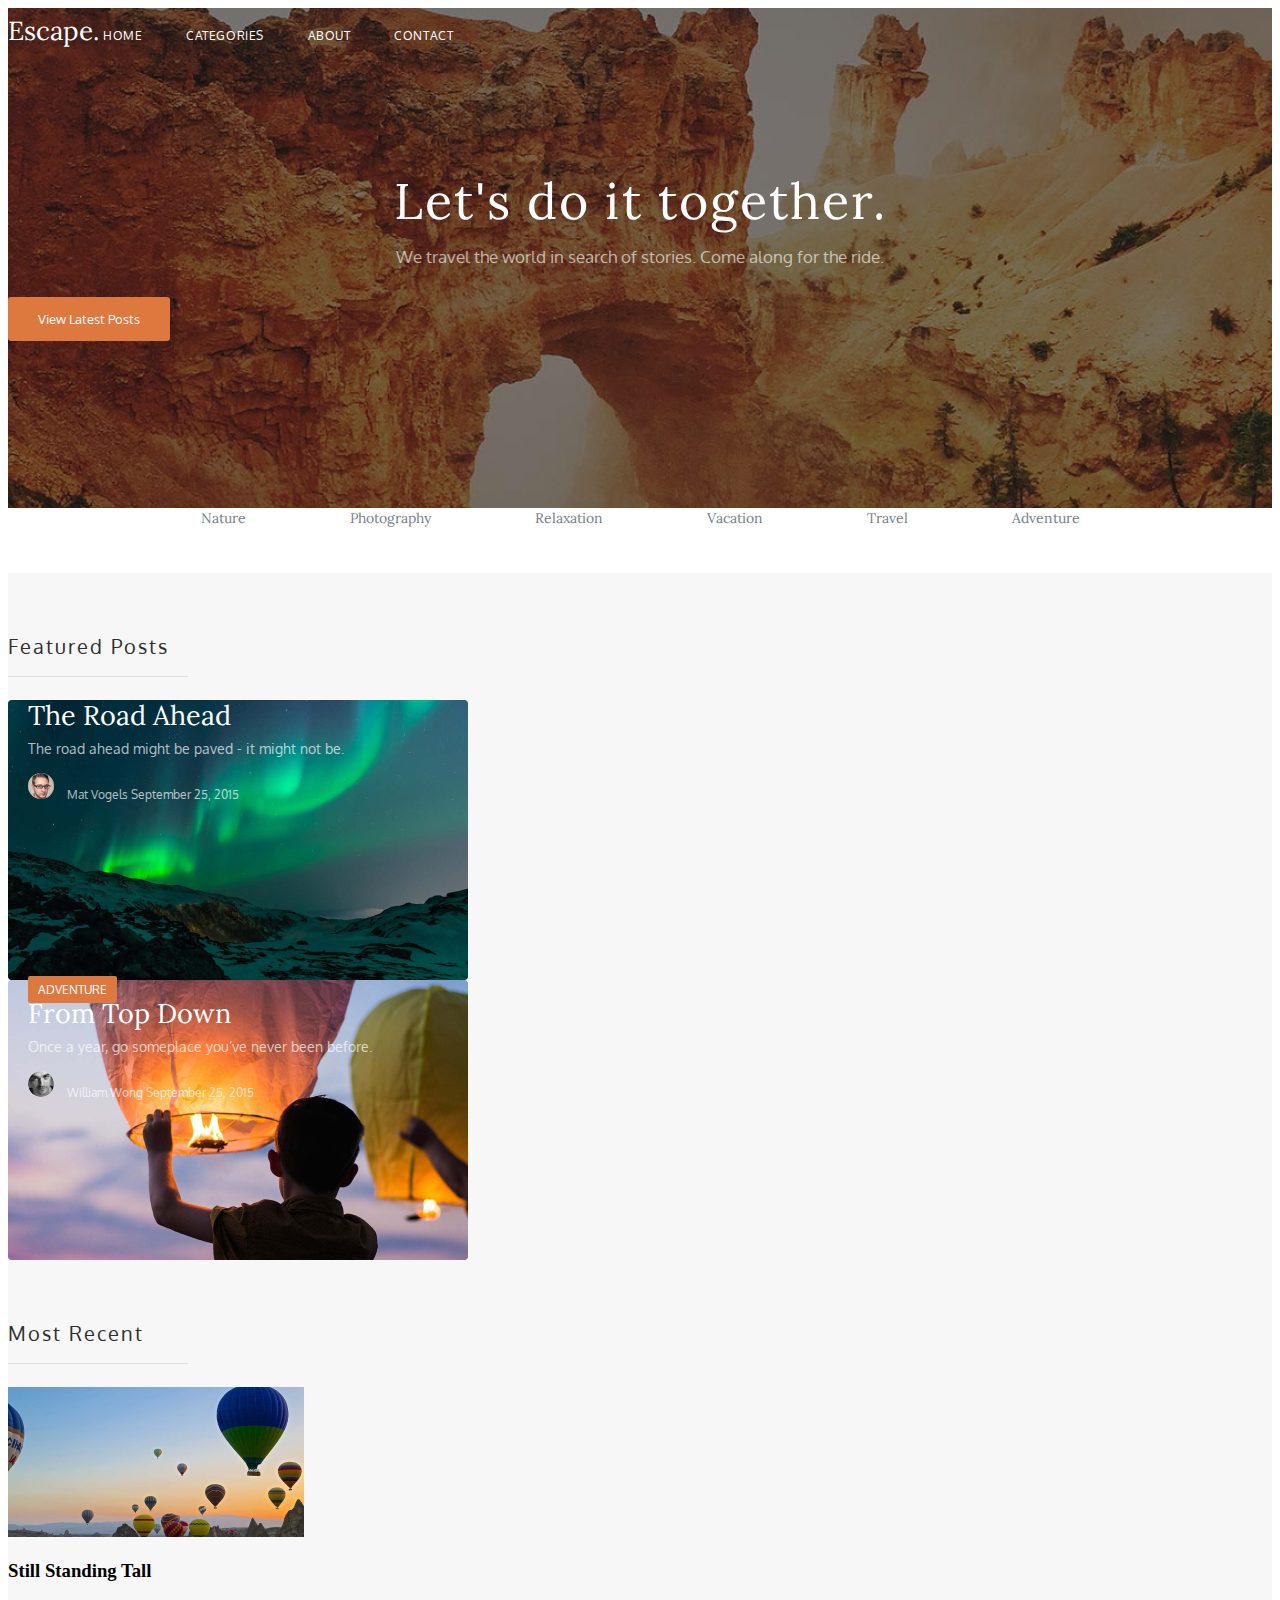
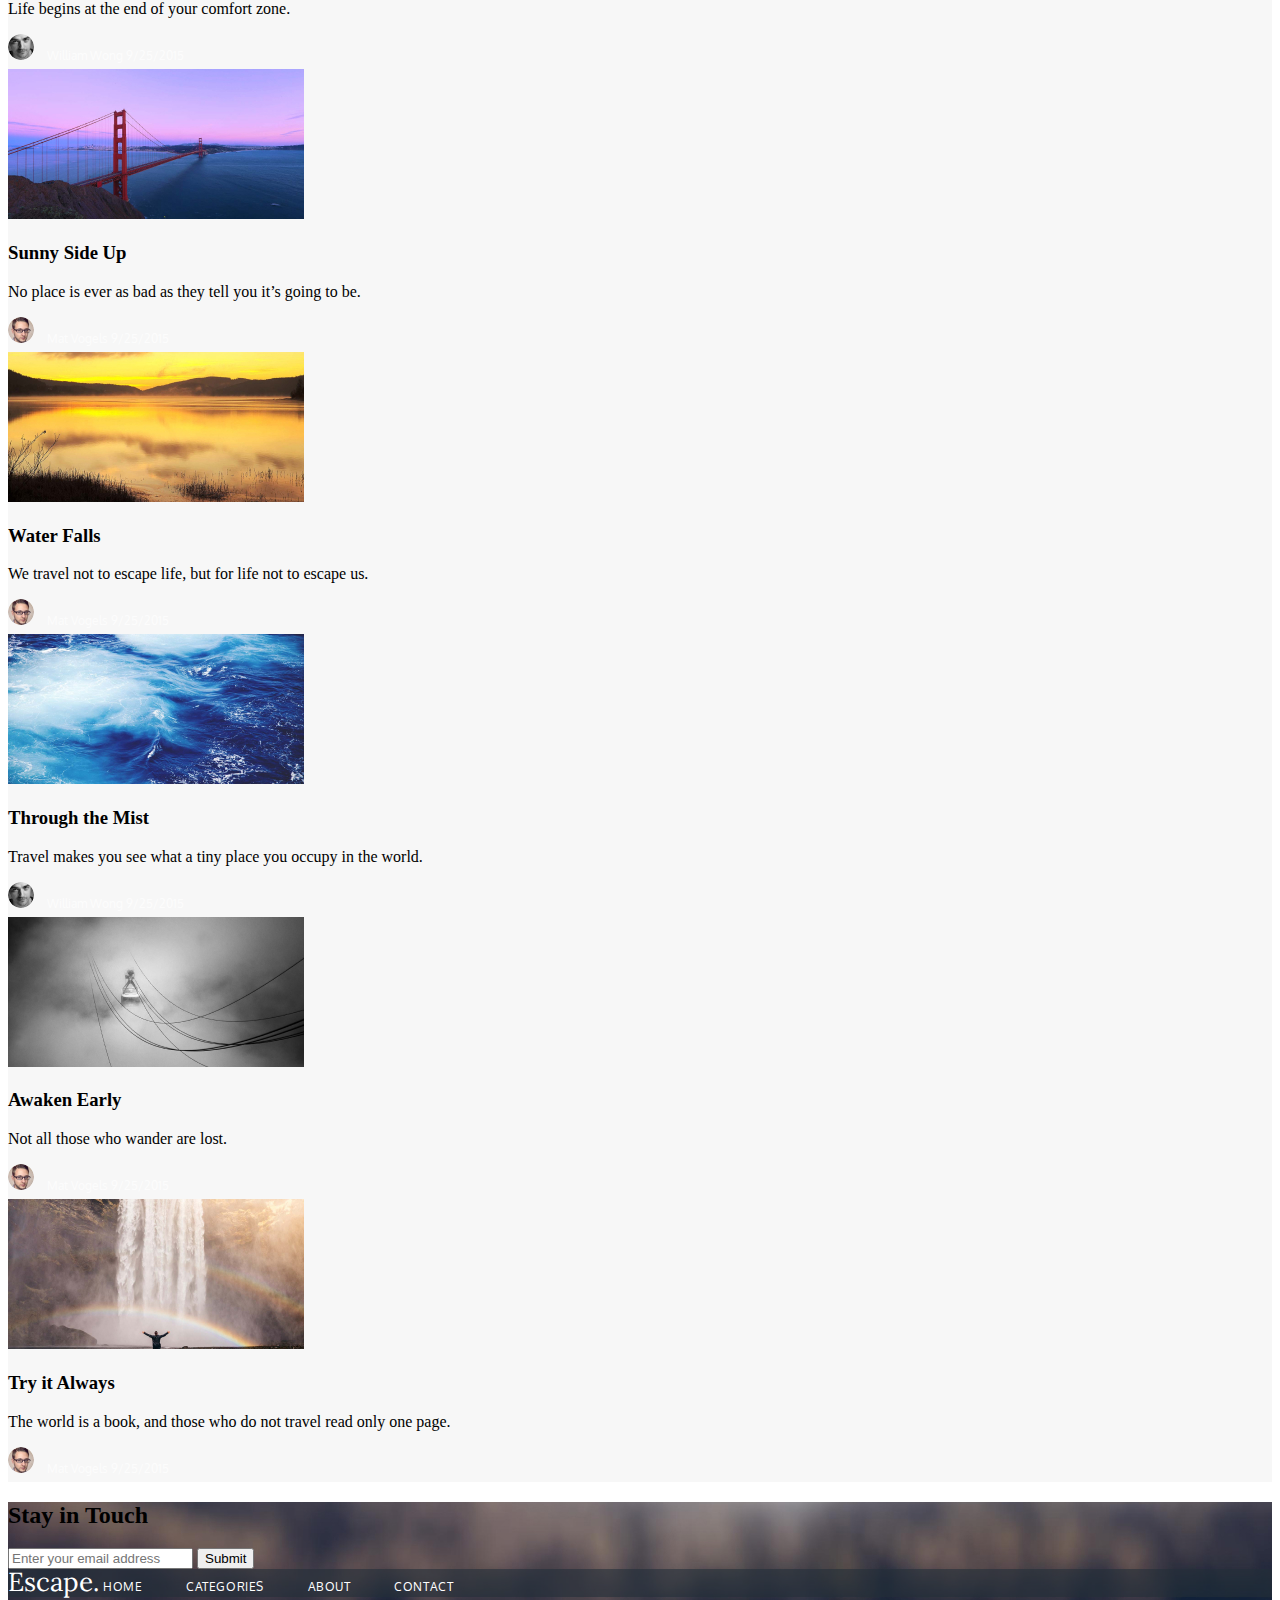
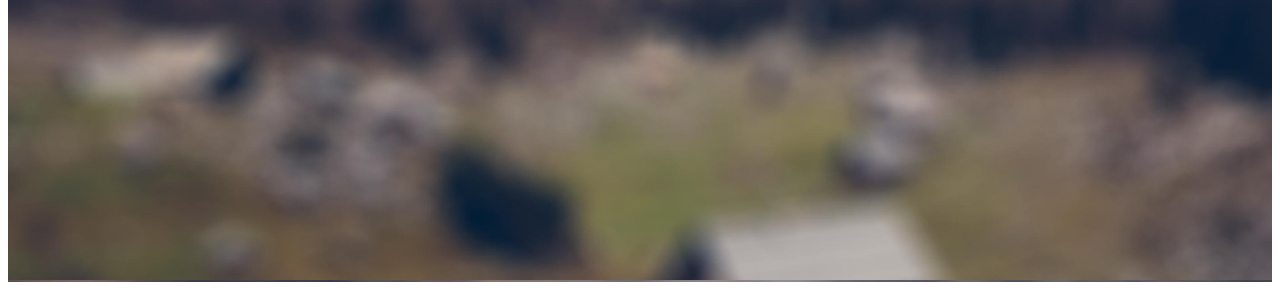
==== commit f2cc65c0: "changed footer classnames, added background image for footer" ====
--- a/html/index.html
+++ b/html/index.html
@@ -44,7 +44,7 @@
             <span class="caption__date">September 25, 2015</span>
           </div>
         </div>
-        <div class="posts__card card-big card-big_background-2">
+        <div class="posts__card-big card-big card-big_background-2">
           <span class="card-big__label">Adventure</span> 
           <h3 class="card-big__headline">From Top Down</h3>
           <p class="card-big__subheadline">Once a year, go someplace you’ve never been before.</p>
@@ -121,7 +121,7 @@
     </main>
     <footer class="footer">
       <div class="footer__form form">
-        <h2 class="form__heading heading">Stay in Touch</h2>
+        <h2 class="form__title title">Stay in Touch</h2>
         <input class="form__input"  type="text" placeholder="Enter your email address">
         <button class="form__button">Submit</button>
       </div>
--- a/css/style.css
+++ b/css/style.css
@@ -15,6 +15,12 @@
 .nav
 {
     color: #fff;
+}
+
+.nav_with-background
+{
+    background: rgba(35, 47, 56, 0.6);
+    border-radius: 0px;
 }
 
 .nav__title
@@ -132,11 +138,6 @@
     margin-left: 100px;
 }
 
-.main__posts
-{
-    /* text-align: center; */
-}
-
 .posts__title
 {
     position: relative;
@@ -192,6 +193,7 @@
     line-height: 30px;
     color: #FFFFFF;
     margin-left: 20px;
+    margin-top: 0px;
     margin-bottom: 6px;
 }
 
@@ -229,4 +231,26 @@
 {
     border-radius: 60px;
     margin-right: 10px;
+}
+
+.card-big__label {
+    font-family: 'Oxygen';
+    font-style: normal;
+    font-weight: 400;
+    font-size: 12px;
+    line-height: 13px;
+    text-transform: uppercase;
+    color: #FFFFFF;
+    padding: 6px 10px;
+    background: #DD783F;
+    border-radius: 2px;
+    margin-left: 20px;
+    margin-top: 20px;
+}
+
+.footer
+{
+    background: url('../res/images/stay-in-touch.jpg');
+    height: 380px;
+    width: 100%;
 }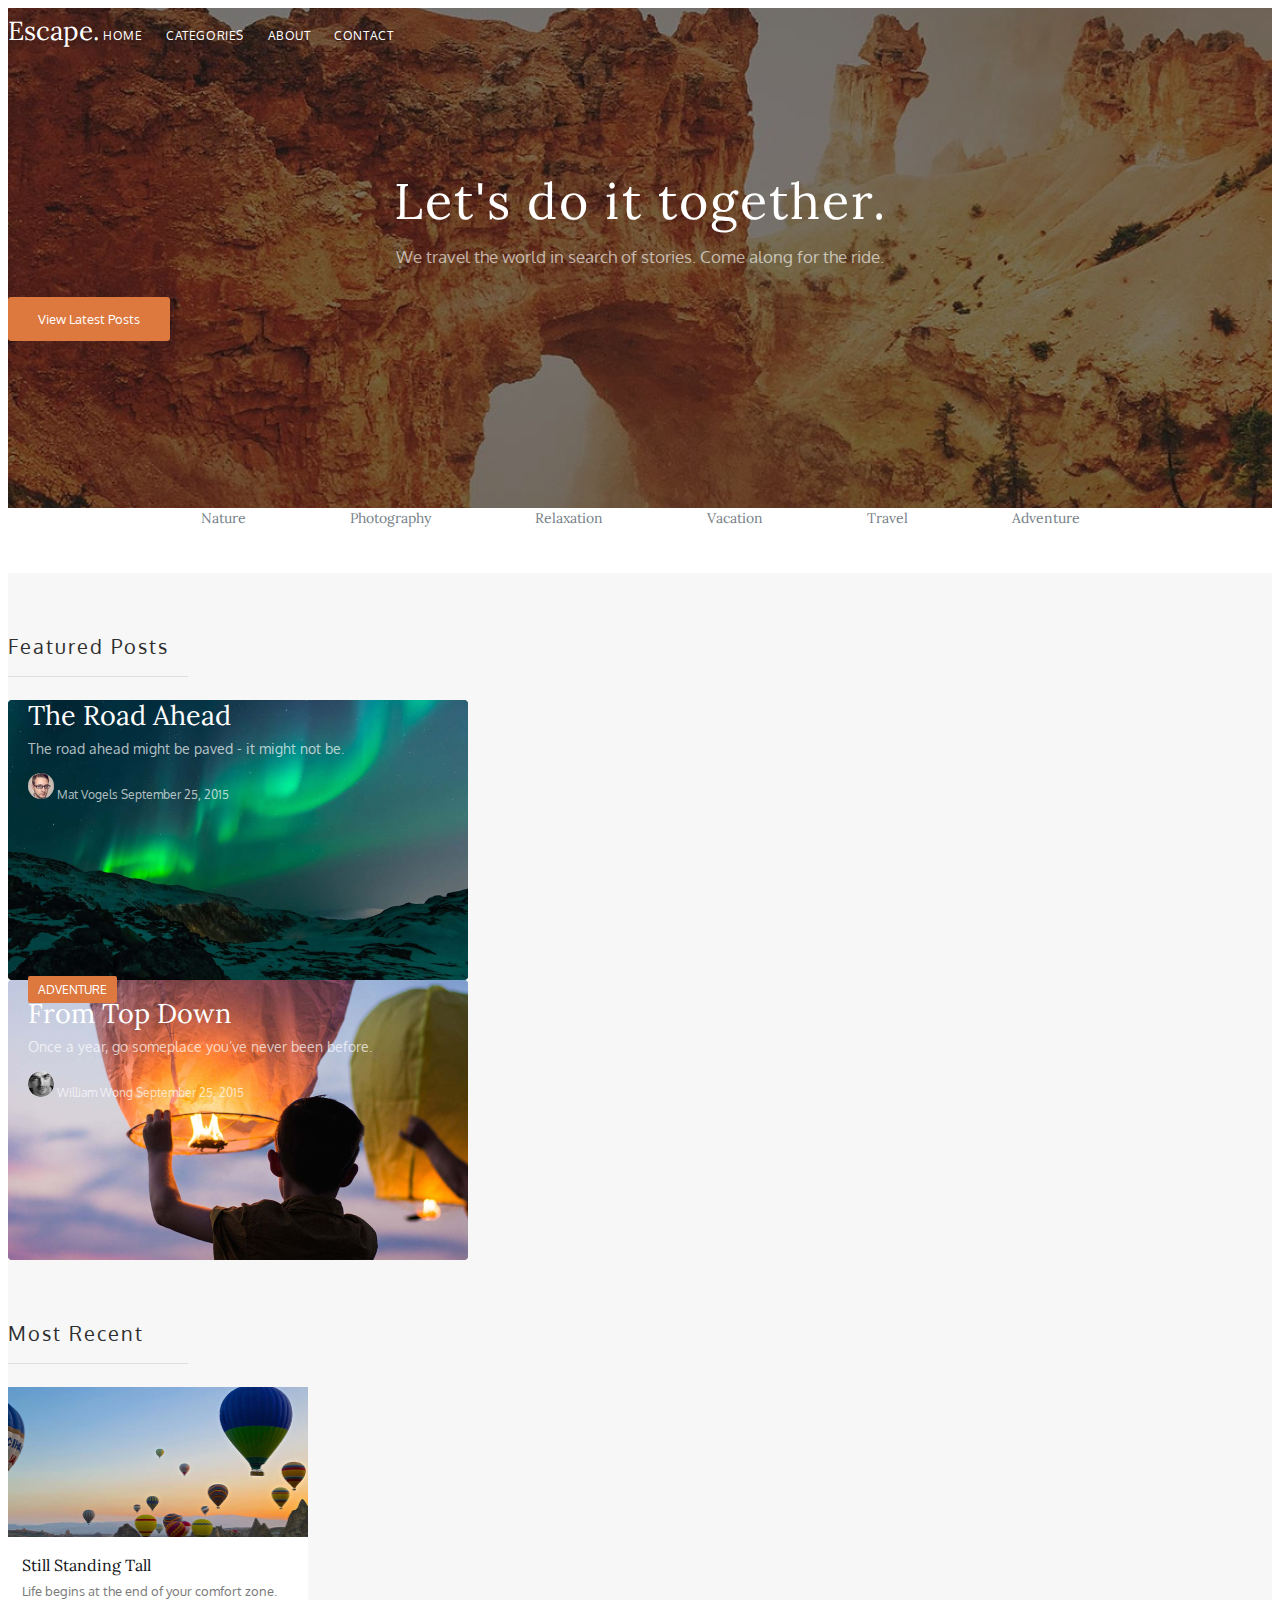
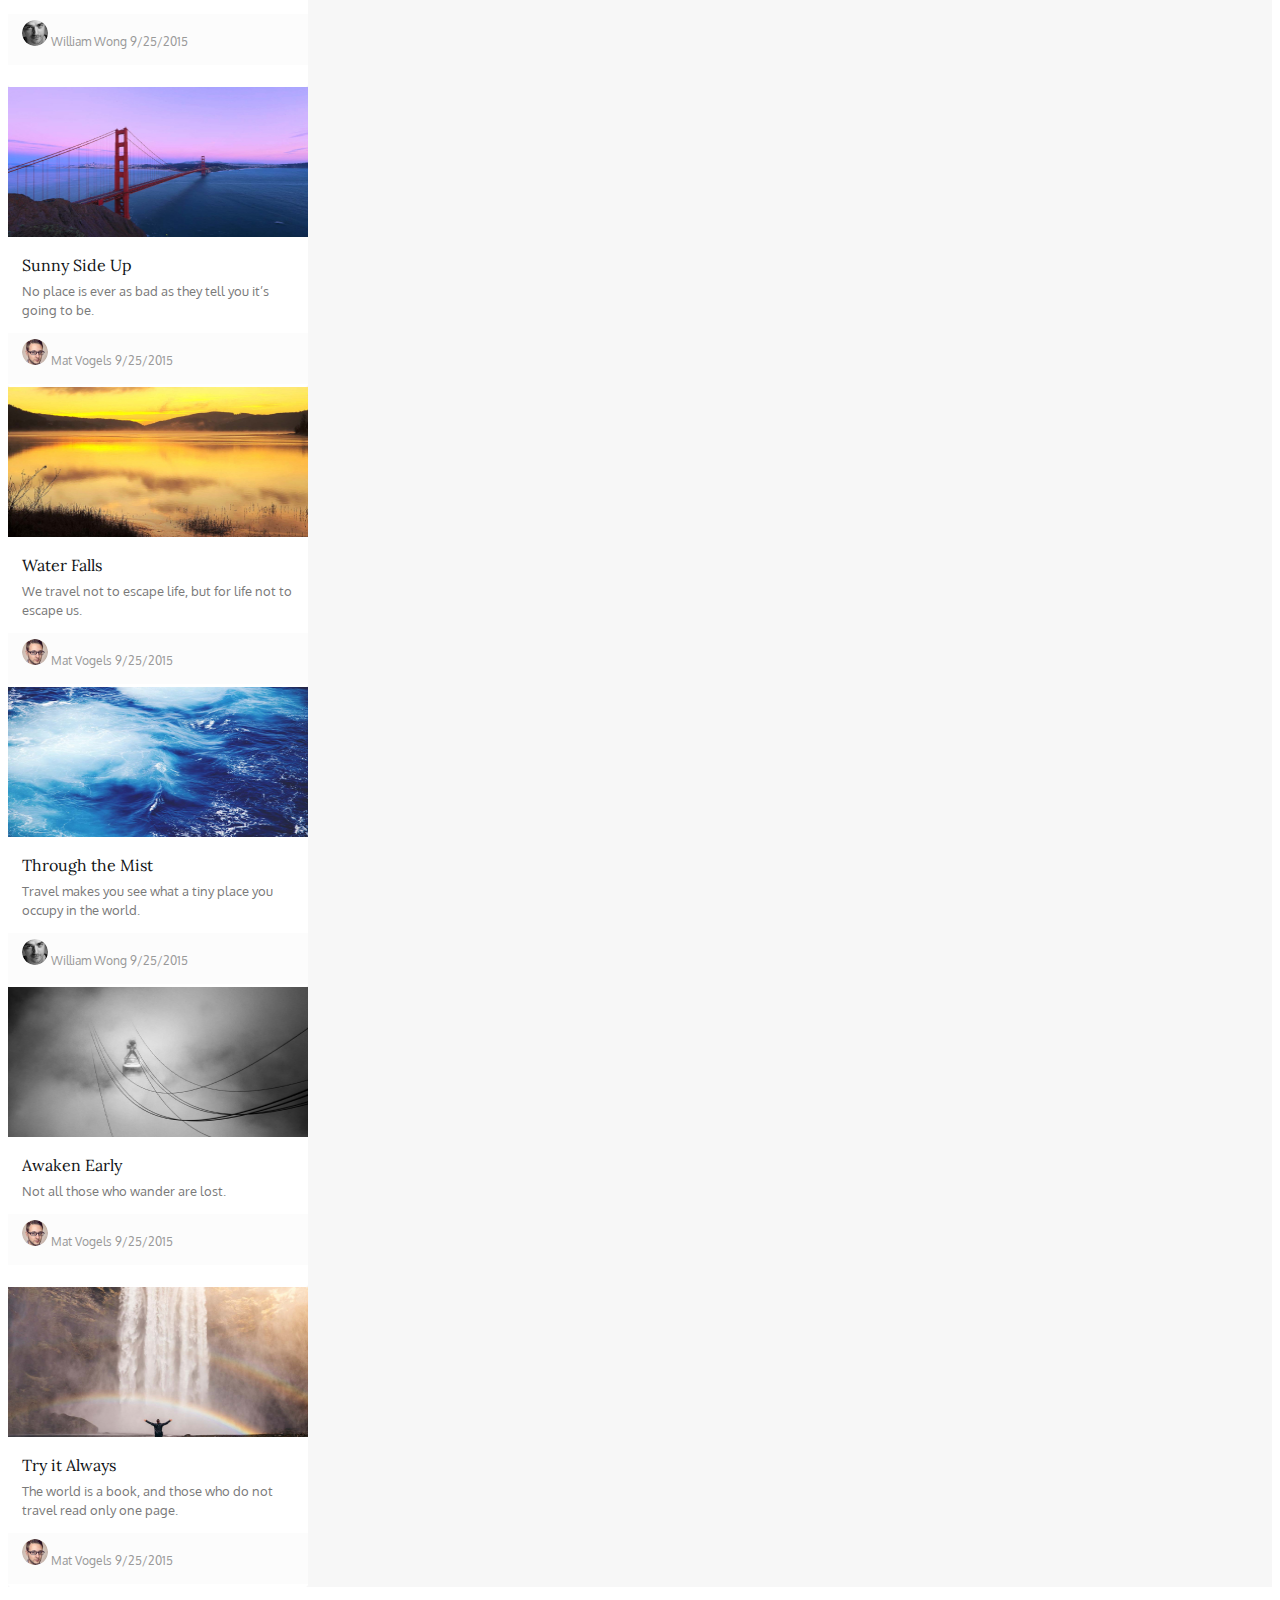
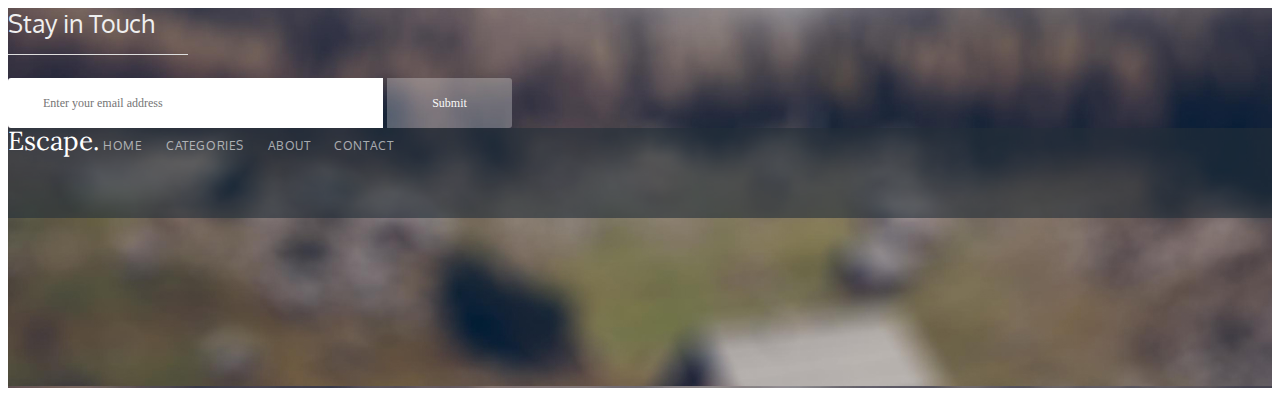
==== commit 898d8939: "styled recent posts, footer" ====
--- a/html/index.html
+++ b/html/index.html
@@ -61,7 +61,7 @@
           <img class="card-small__image" src="../res/images/still-standing-tall.jpg" alt="Still Standing Tall">
           <h3 class="card-small__headline">Still Standing Tall</h3>
           <p class="card-small__subheadline">Life begins at the end of your comfort zone.</p>
-          <div class="card-small__caption caption">
+          <div class="card-small__caption caption caption_recent">
             <img class="caption__photo" src="../res/images/william-wong.jpg" alt="William Wong">
             <span class="caption__name">William Wong</span>
             <span class="caption__date">9/25/2015</span>
@@ -71,7 +71,7 @@
           <img class="card-small__image" src="../res/images/sunny-side-up.jpg" alt="Sunny Side Up">
           <h3 class="card-small__headline">Sunny Side Up</h3>
           <p class="card-small__subheadline">No place is ever as bad as they tell you it’s going to be.</p>
-          <div class="card-small__caption caption">
+          <div class="card-small__caption caption caption_recent">
             <img class="caption__photo" src="../res/images/mat-vogels.jpg" alt="Mat Vogels">
             <span class="caption__name">Mat Vogels</span>
             <span class="caption__date">9/25/2015</span>
@@ -81,7 +81,7 @@
           <img class="card-small__image" src="../res/images/water-falls.jpg" alt="Water Falls">
           <h3 class="card-small__headline">Water Falls</h3>
           <p class="card-small__subheadline">We travel not to escape life, but for life not to escape us.</p>
-          <div class="card-small__caption caption">
+          <div class="card-small__caption caption caption_recent">
             <img class="caption__photo" src="../res/images/mat-vogels.jpg" alt="Mat Vogels">
             <span class="caption__name">Mat Vogels</span>
             <span class="caption__date">9/25/2015</span>
@@ -91,7 +91,7 @@
           <img class="card-small__image" src="../res/images/through-the-mist.jpg" alt="Through the Mist">
           <h3 class="card-small__headline">Through the Mist</h3>
           <p class="card-small__subheadline">Travel makes you see what a tiny place you occupy in the world.</p>
-          <div class="card-small__caption caption"> 
+          <div class="card-small__caption caption caption_recent"> 
             <img class="caption__photo" src="../res/images/william-wong.jpg" alt="William Wong">
             <span class="caption__name">William Wong</span>
             <span class="caption__date">9/25/2015</span>
@@ -101,7 +101,7 @@
           <img class="card-small__image" src="../res/images/awaken-early.jpg" alt="Awaken Early">
           <h3 class="card-small__headline">Awaken Early</h3>
           <p class="card-small__subheadline">Not all those who wander are lost.</p>
-          <div class="card-small__caption caption"> 
+          <div class="card-small__caption caption caption_recent"> 
             <img class="caption__photo" src="../res/images/mat-vogels.jpg" alt="Mat Vogels">
             <span class="caption__name">Mat Vogels</span>
             <span class="caption__date">9/25/2015</span>
@@ -111,7 +111,7 @@
           <img class="card-small__image" src="../res/images/try-it-always.jpg" alt="Try it Always">
           <h3 class="card-small__headline">Try it Always</h3>
           <p class="card-small__subheadline">The world is a book, and those who do not travel read only one page.</p>
-          <div class="card-small__caption caption"> 
+          <div class="card-small__caption caption caption_recent"> 
             <img class="caption__photo" src="../res/images/mat-vogels.jpg" alt="Mat Vogels">
             <span class="caption__name">Mat Vogels</span>
             <span class="caption__date">9/25/2015</span>
@@ -120,18 +120,16 @@
       </section>
     </main>
     <footer class="footer">
-      <div class="footer__form form">
-        <h2 class="form__title title">Stay in Touch</h2>
-        <input class="form__input"  type="text" placeholder="Enter your email address">
-        <button class="form__button">Submit</button>
-      </div>
+      <h2 class="footer__title">Stay in Touch</h2>
+      <input class="footer__input"  type="text" placeholder="Enter your email address">
+      <button class="footer__button">Submit</button>
       <div class="footer__nav nav nav_with-background">
         <span class="nav__title">Escape.</span>
         <nav class="nav__menu menu">
-          <a class="menu__item" href="#">HOME</a>
-          <a class="menu__item" href="#">CATEGORIES</a>
-          <a class="menu__item" href="#">ABOUT</a>
-          <a class="menu__item" href="#">CONTACT</a>
+          <a class="menu__item menu__item_secondary-style" href="#">HOME</a>
+          <a class="menu__item menu__item_secondary-style" href="#">CATEGORIES</a>
+          <a class="menu__item menu__item_secondary-style" href="#">ABOUT</a>
+          <a class="menu__item menu__item_secondary-style" href="#">CONTACT</a>
         </nav>
       </div>
     </footer>
--- a/css/style.css
+++ b/css/style.css
@@ -19,6 +19,7 @@
 
 .nav_with-background
 {
+    height: 90px;
     background: rgba(35, 47, 56, 0.6);
     border-radius: 0px;
 }
@@ -53,9 +54,19 @@
     color: #FFFFFF;
 }
 
+.menu__item_secondary-style
+{
+    color: rgba(255, 255, 255, 0.6);
+}
+
+.menu__item_secondary-style + .menu__item_secondary-style
+{
+    margin-left: 40px;
+}
+
 .menu__item + .menu__item
 {
-    margin-left: 40px;
+    margin-left: 20px;
 }
 
 .header__headline
@@ -108,6 +119,7 @@
     width: 100%;
     border: none;
     background: #F7F7F7;
+    margin-bottom: 0px;
 }
 
 .main__categories
@@ -212,13 +224,13 @@
 
 .card-big__caption
 {
+    margin-right: 10px;
     margin-left: 20px;
     margin-bottom: 20px;
 }
 
 .caption
 {
-    height: 35px;
     font-family: 'Oxygen';
     font-style: normal;
     font-weight: 400;
@@ -230,7 +242,6 @@
 .caption__photo
 {
     border-radius: 60px;
-    margin-right: 10px;
 }
 
 .card-big__label {
@@ -248,9 +259,124 @@
     margin-top: 20px;
 }
 
+.posts__card-small
+{
+    width: 300px;
+    height: 300px;
+}
+
+.card-small
+{
+    box-shadow: 0px 0px 0px rgba(0, 0, 0, 0.1);
+    border-radius: 3px;
+    background: #FFFFFF;
+}
+
+.card-small__image
+{
+    height: 150px;
+    width: 300px;
+    margin-bottom: 0px;
+}
+
+.card-small__headline
+{
+    font-family: 'Lora';
+    font-style: normal;
+    font-weight: 400;
+    font-size: 16px;
+    line-height: 21px;
+    color: #101315;
+    padding-left: 14px;
+    padding-right: 14px;
+    margin-top: 14px;
+    margin-bottom: 6px;
+}
+
+.card-small__subheadline
+{
+    font-family: 'Oxygen';
+    font-style: normal;
+    font-weight: 400;
+    font-size: 13px;
+    line-height: 19px;
+    color: #7A7A7A;
+    padding-left: 14px;
+    padding-right: 14px;
+    margin-top: 0px;
+}
+
+.caption_recent
+{
+    color: #999999;
+    background: #FCFCFC;
+    padding-top: 6px;
+    padding-bottom: 6px;
+    padding-left: 14px;
+    padding-right: 14px;
+}
+
 .footer
 {
     background: url('../res/images/stay-in-touch.jpg');
     height: 380px;
     width: 100%;
+}
+
+.footer__title
+{
+    position: relative;
+    font-family: 'Oxygen';
+    font-style: normal;
+    font-weight: 400;
+    font-size: 25px;
+    line-height: 30px;
+    color: #EFEFEF;
+    margin-bottom: 40px;
+}
+
+.footer__title::after
+{
+    content: '';
+    position: absolute;
+    display: block;
+    margin-top: 16px;
+    border-top: 1px solid #DEDEDE;
+    border-radius: 0;
+    width: 180px;
+}
+
+.footer__input
+{
+    display: inline-block;
+    font-family: 'Roboto';
+    font-style: normal;
+    font-weight: 400;
+    font-size: 12px;
+    line-height: 14px;
+    color: #817F83;
+    background: #FFFFFF;
+    border-radius: 3px 0px 0px 3px;
+    padding-top: 18px;
+    padding-bottom: 18px;
+    padding-left: 35px;
+    padding-right: 35px;
+    width: 305px;
+    border: none;
+}
+
+.footer__button
+{
+    display: inline-block;
+    width: 125px;
+    height: 50px;
+    font-family: 'Roboto';
+    font-style: normal;
+    font-weight: 400;
+    font-size: 12px;
+    line-height: 14px;
+    color: #F8F8F8;
+    border: none;
+    background: rgba(255, 255, 255, 0.28);
+    border-radius: 0px 3px 3px 0px;
 }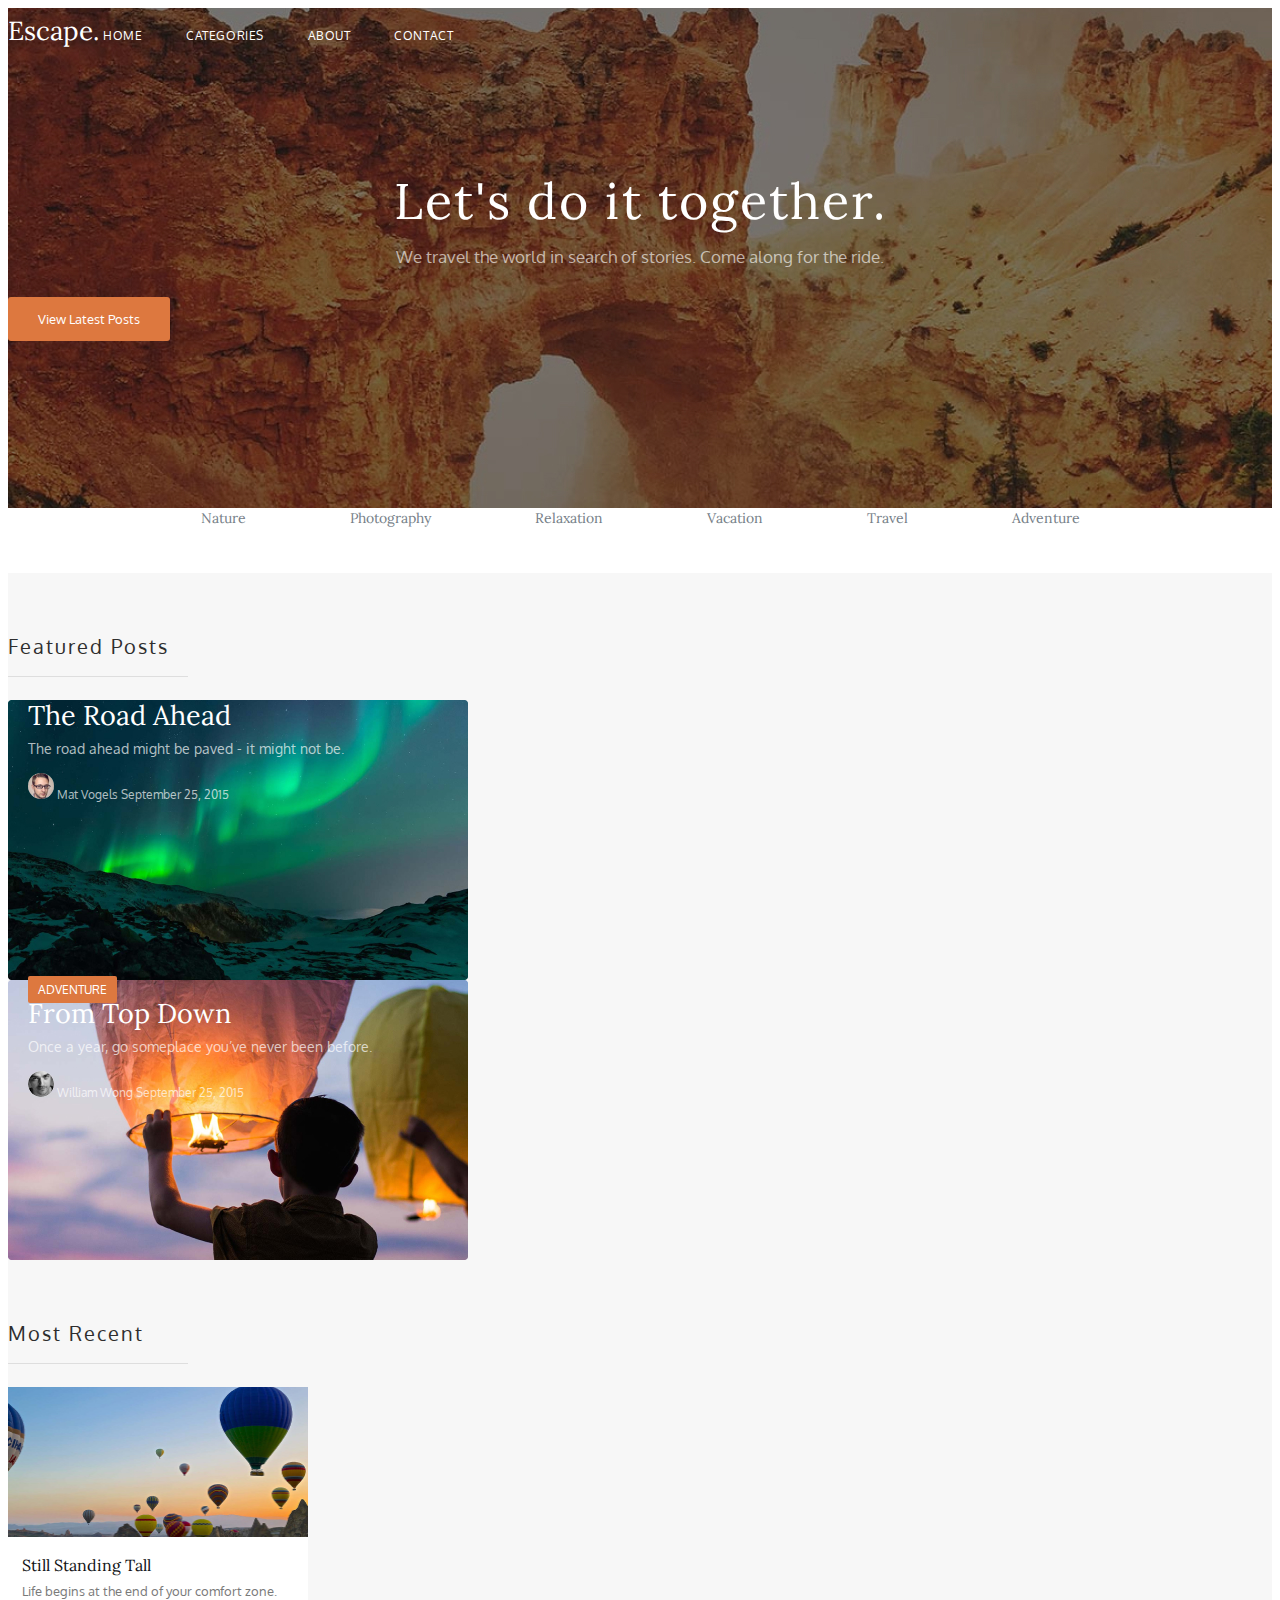
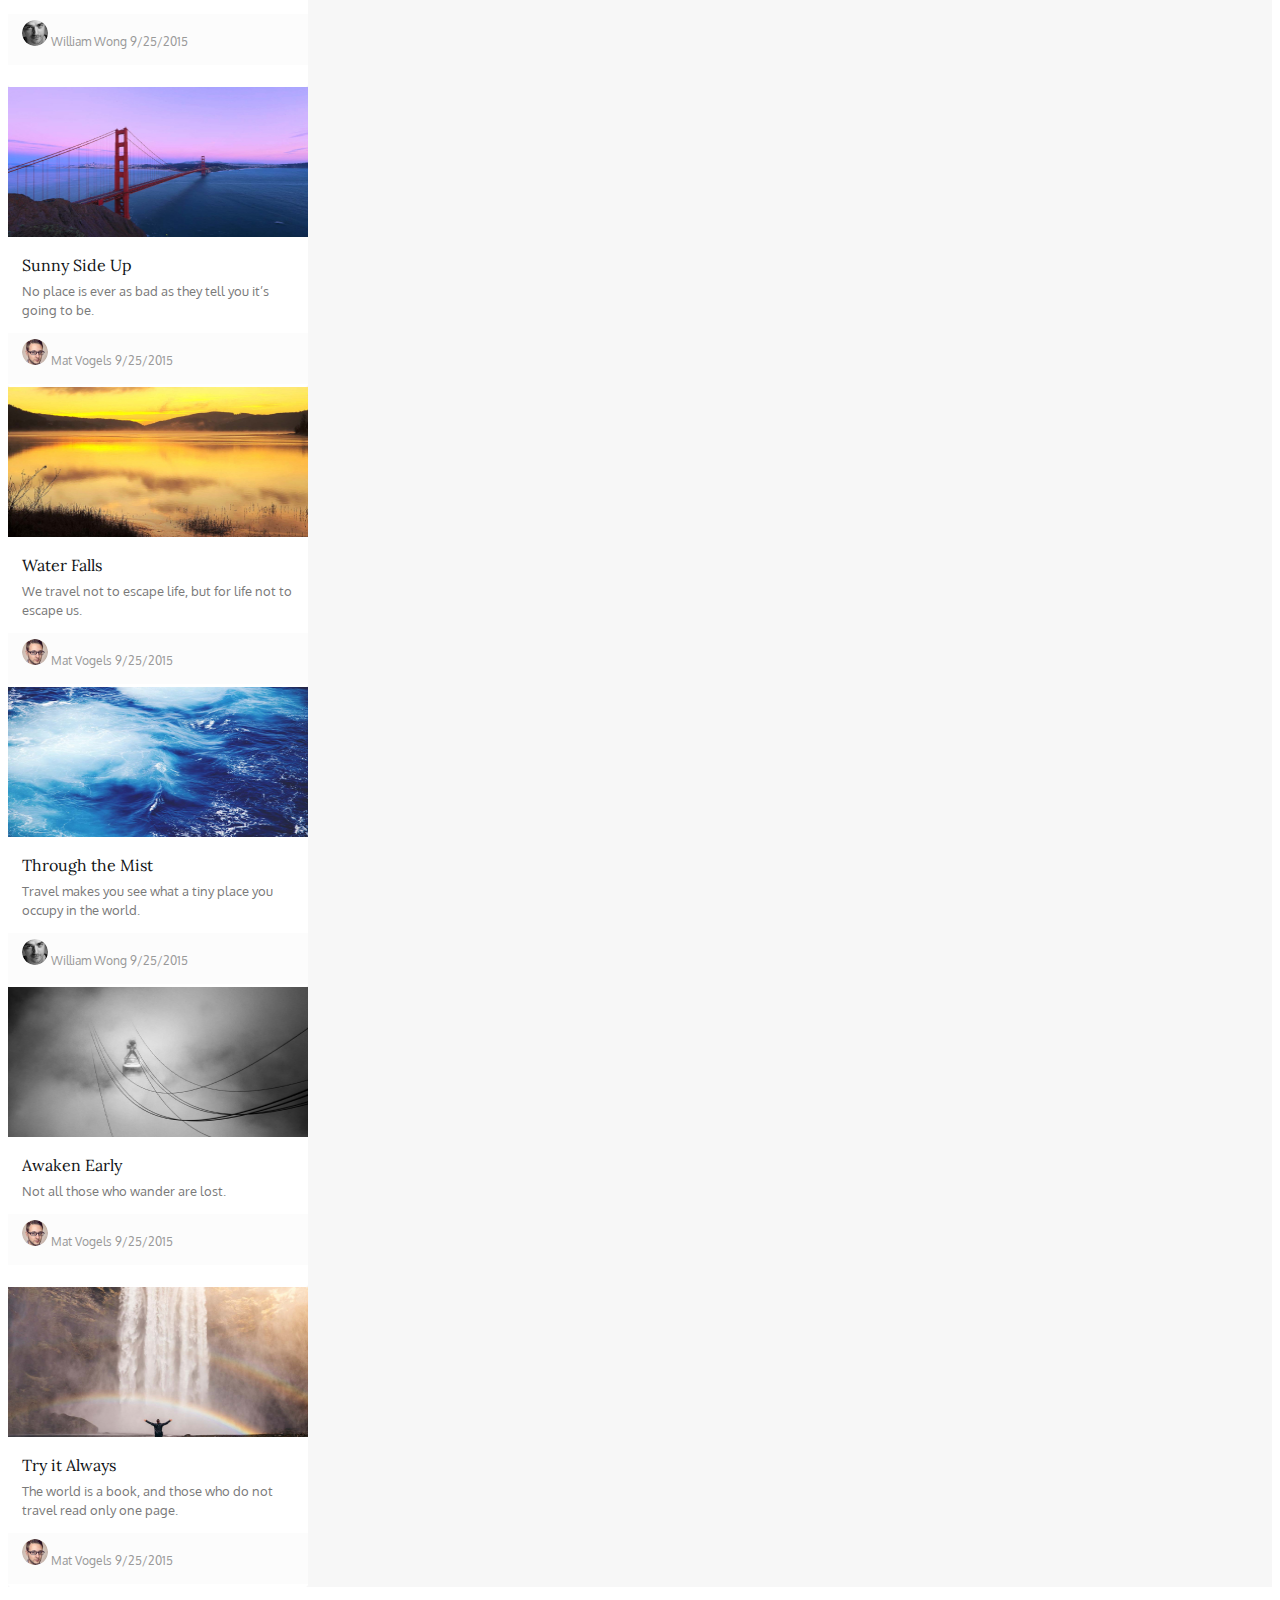
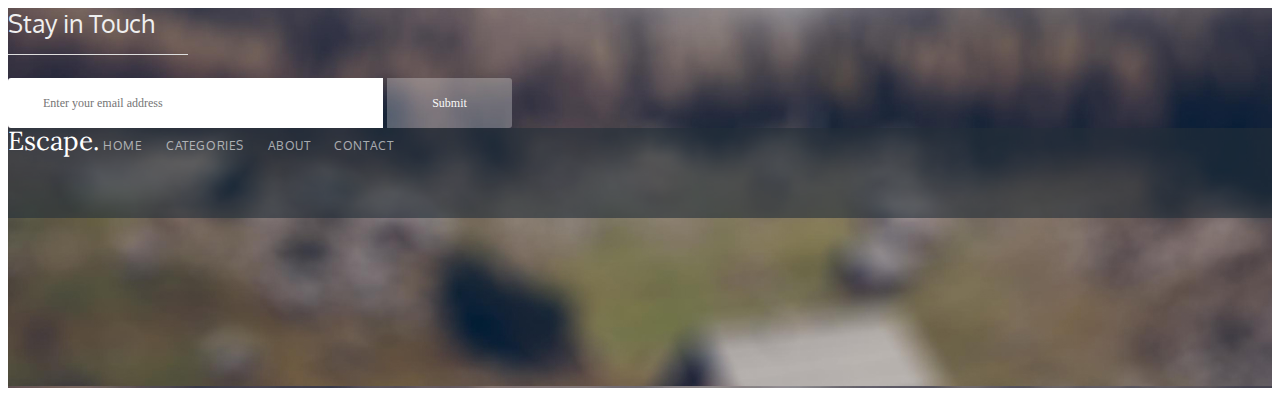
==== commit 5229c5a3: "removed menu_item classname for menu items in footer navigation menu" ====
--- a/html/index.html
+++ b/html/index.html
@@ -126,10 +126,10 @@
       <div class="footer__nav nav nav_with-background">
         <span class="nav__title">Escape.</span>
         <nav class="nav__menu menu">
-          <a class="menu__item menu__item_secondary-style" href="#">HOME</a>
-          <a class="menu__item menu__item_secondary-style" href="#">CATEGORIES</a>
-          <a class="menu__item menu__item_secondary-style" href="#">ABOUT</a>
-          <a class="menu__item menu__item_secondary-style" href="#">CONTACT</a>
+          <a class="menu__item_secondary-style" href="#">HOME</a>
+          <a class="menu__item_secondary-style" href="#">CATEGORIES</a>
+          <a class="menu__item_secondary-style" href="#">ABOUT</a>
+          <a class="menu__item_secondary-style" href="#">CONTACT</a>
         </nav>
       </div>
     </footer>
--- a/css/style.css
+++ b/css/style.css
@@ -56,17 +56,18 @@
 
 .menu__item_secondary-style
 {
+    text-decoration: none;
     color: rgba(255, 255, 255, 0.6);
 }
 
 .menu__item_secondary-style + .menu__item_secondary-style
 {
+    margin-left: 20px;
+}
+
+.menu__item + .menu__item
+{
     margin-left: 40px;
-}
-
-.menu__item + .menu__item
-{
-    margin-left: 20px;
 }
 
 .header__headline
